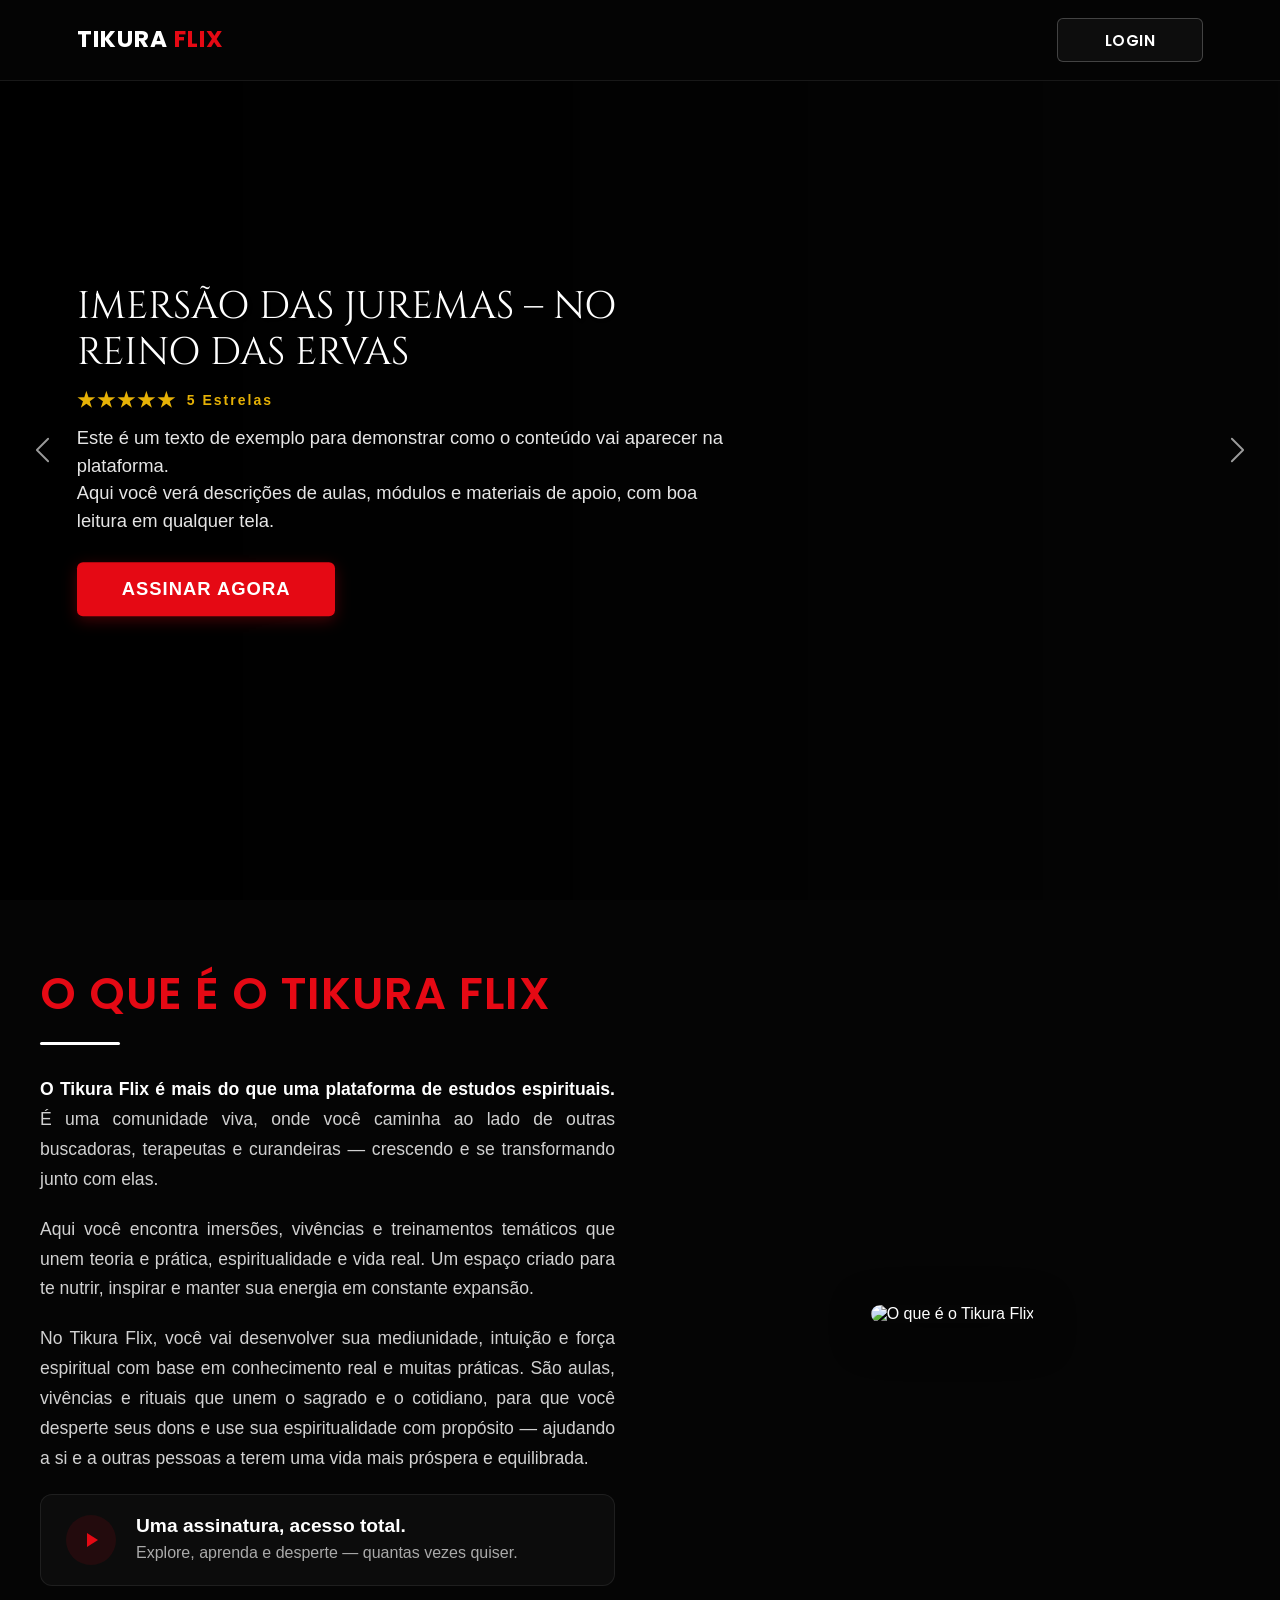
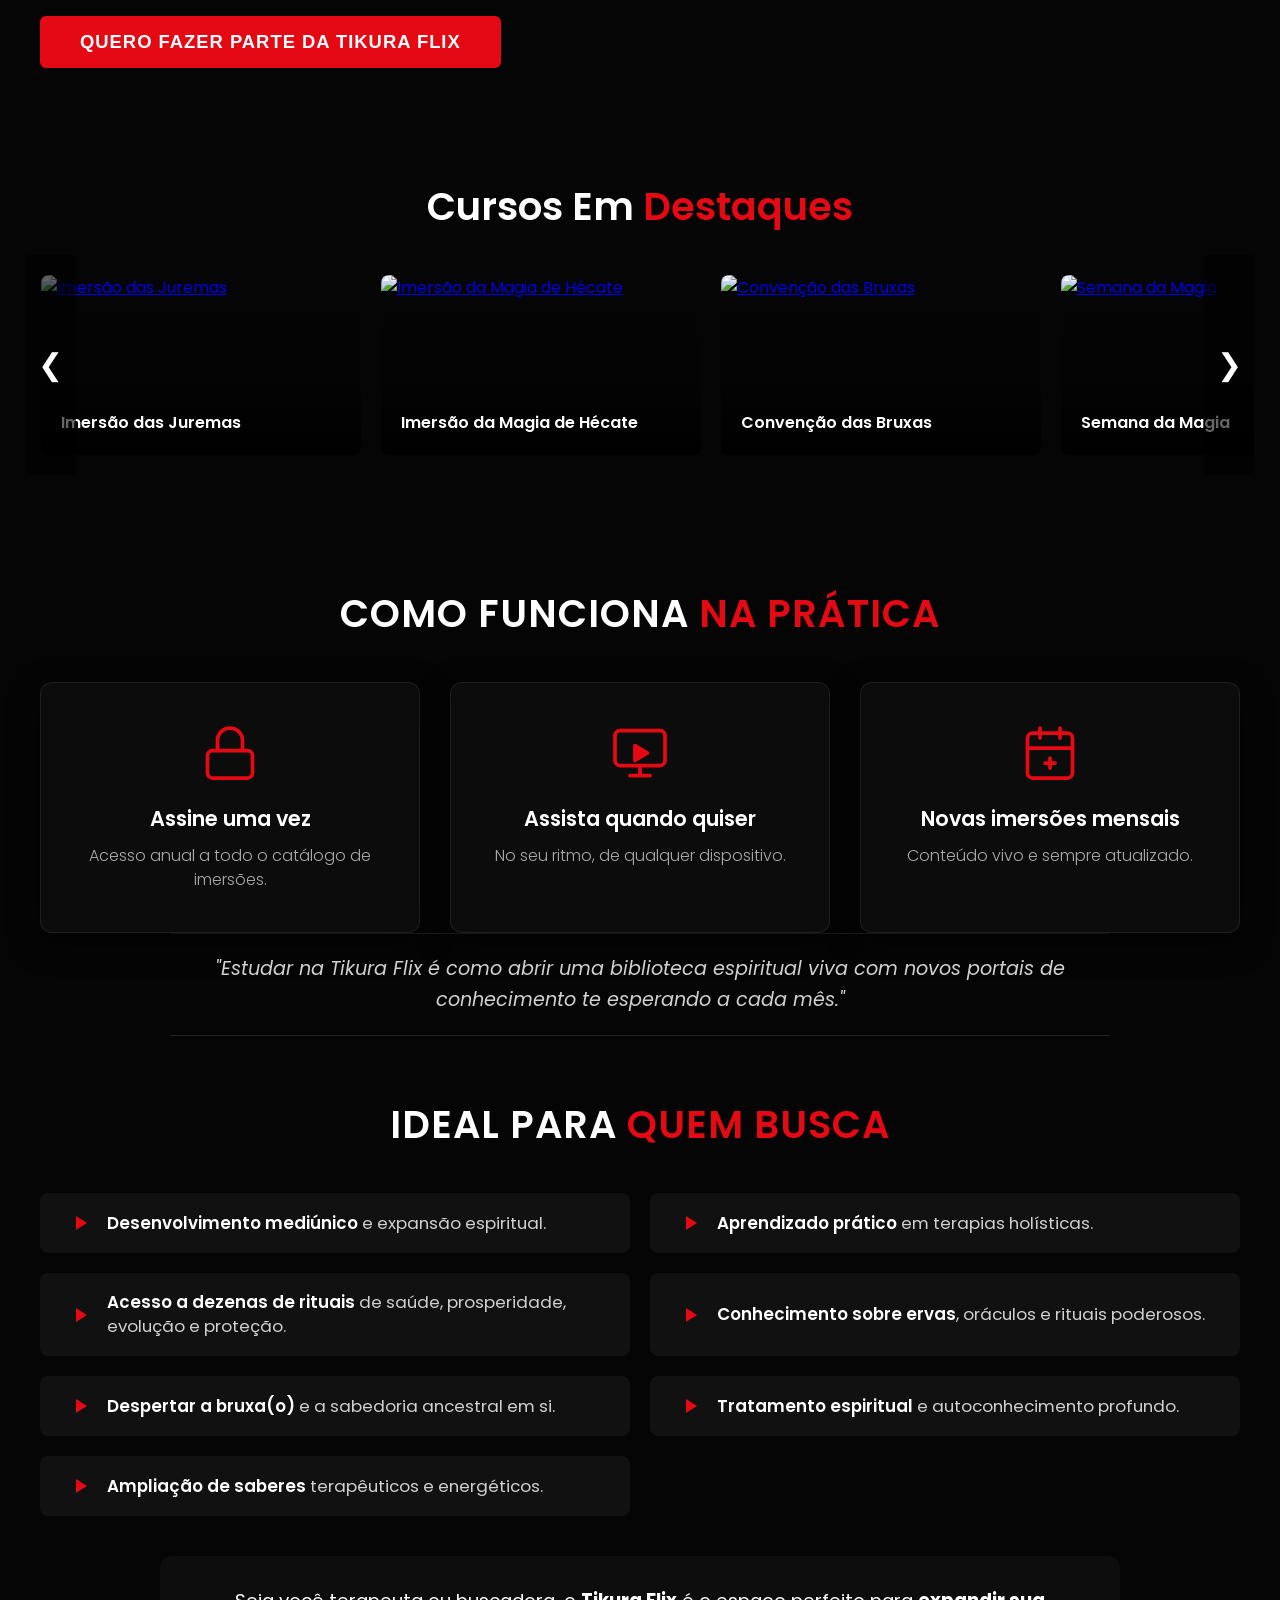
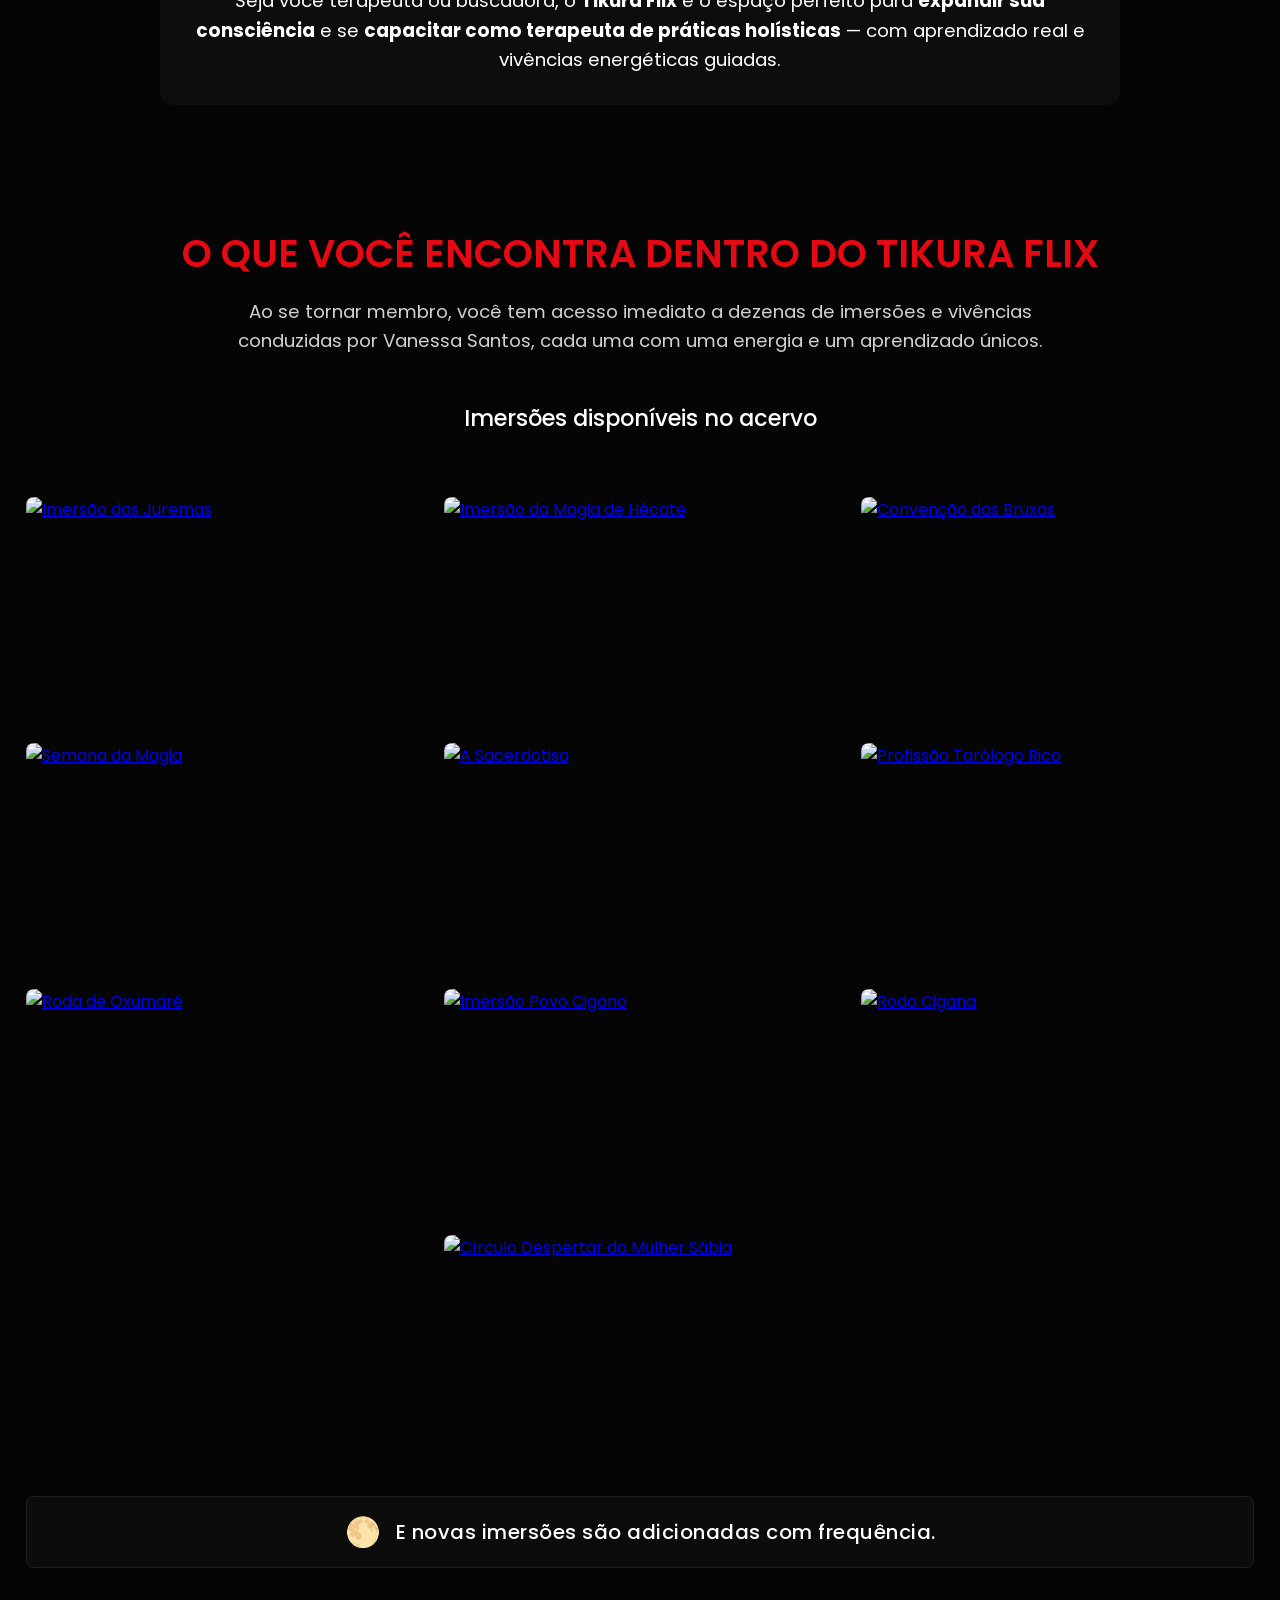
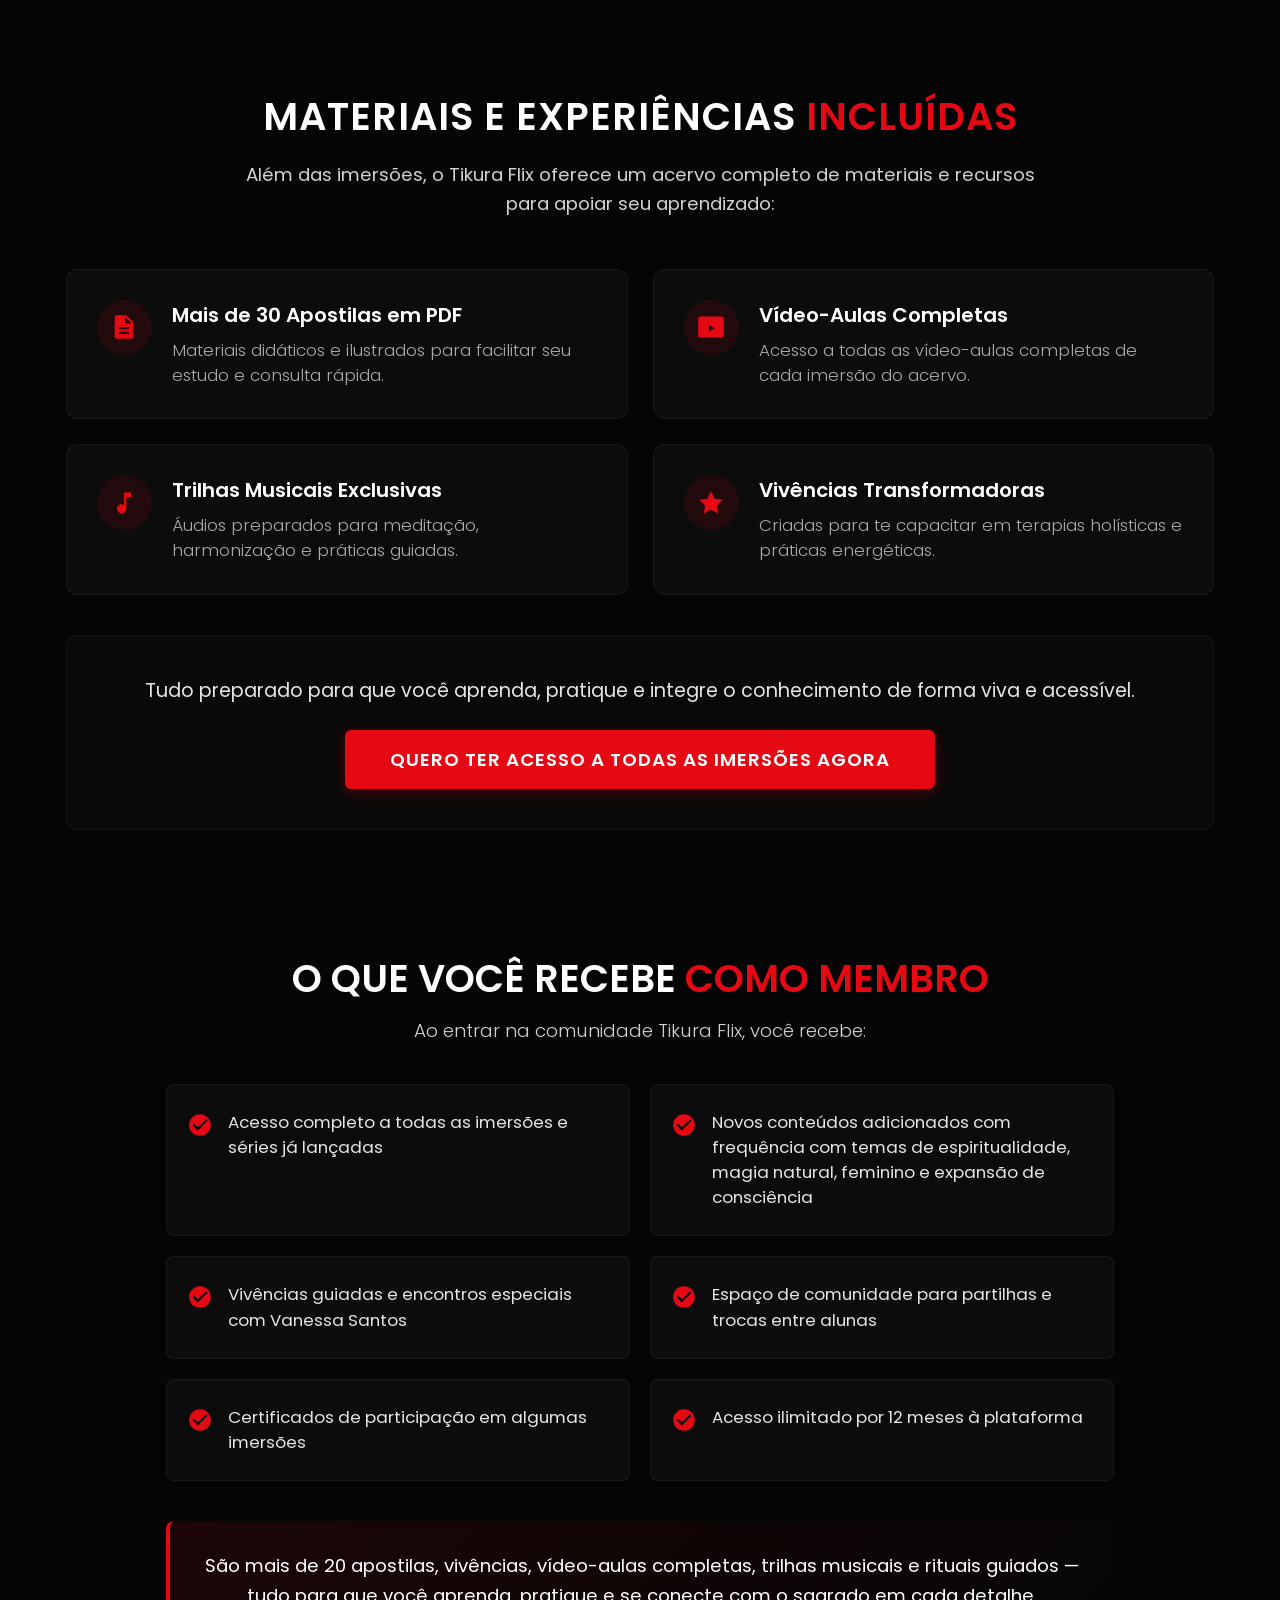
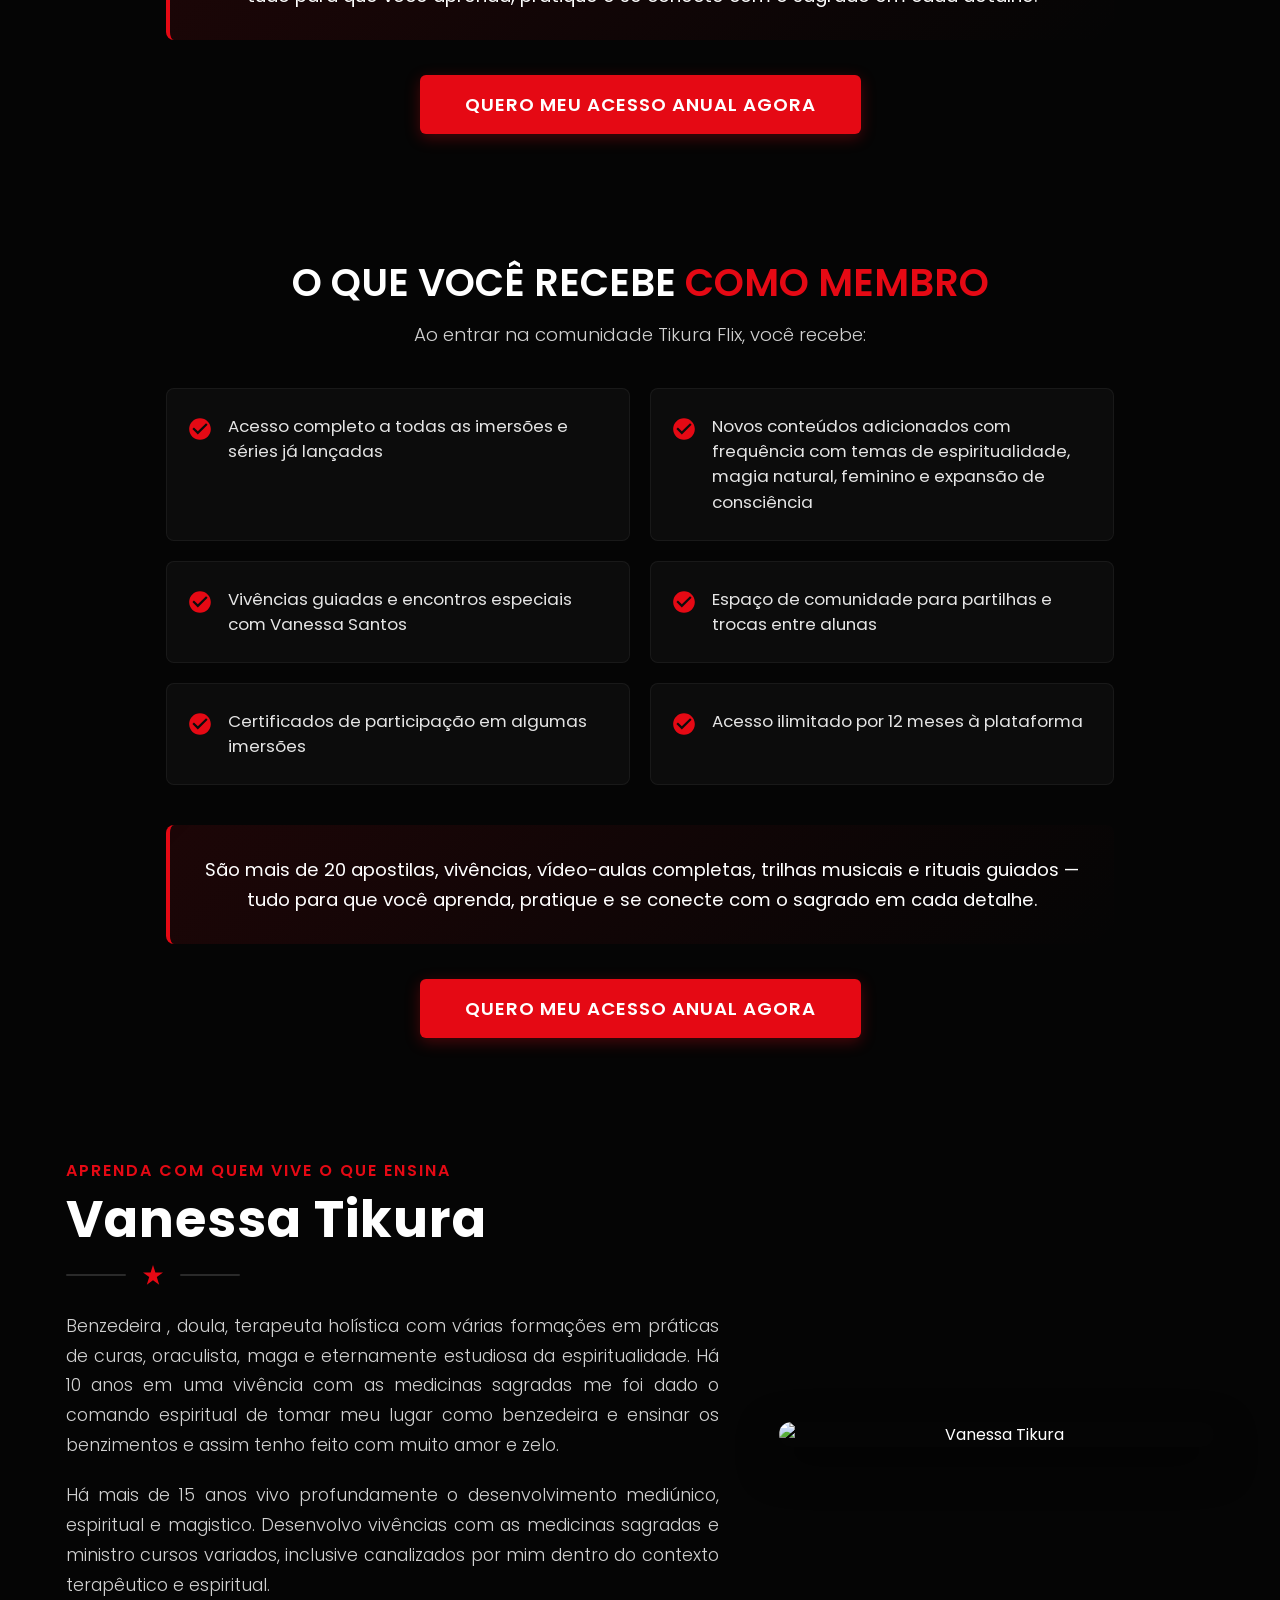
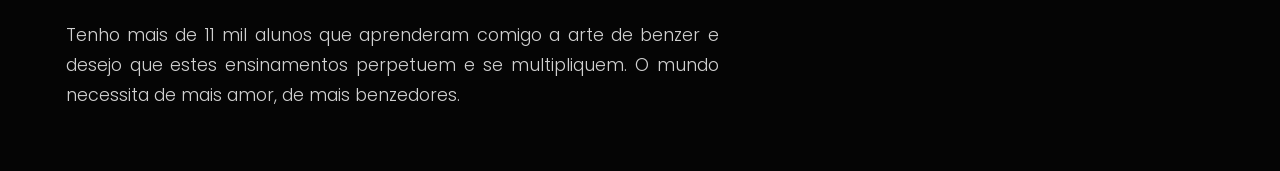
==== index.html @ 243e22de "Add files via upload" ====
<!DOCTYPE html>
<html lang="pt-BR">
<head>
    <meta charset="UTF-8">
    <meta name="viewport" content="width=device-width, initial-scale=1.0">
    <title>Tikura Flix</title>
    <link rel="stylesheet" href="style.css">
</head>
<body>
<header class="tk-site-header">
    <a href="index.html" class="tk-site-logo">Tikura <span>Flix</span></a>
    <nav class="tk-header-actions" aria-label="Acesso da plataforma">
        <a href="login.html" class="tk-header-btn tk-header-login">Login</a>
    </nav>
</header>

<div class="tk-hero-fw">
<div class="tk-h-slide tk-h-bg-1 active">
<div class="tk-h-overlay"></div>
<div class="tk-h-content">
<h1 class="tk-h-title">Imersão das Juremas – No Reino das Ervas</h1>
<div class="tk-h-stars"><span>★★★★★</span> 5 Estrelas</div>
<div class="tk-h-desc">
<p>Este é um texto de exemplo para demonstrar como o conteúdo vai aparecer na plataforma.</p>
<p>Aqui você verá descrições de aulas, módulos e materiais de apoio, com boa leitura em qualquer tela.</p>
</div>
<div class="tk-h-actions"><a href="checkout.html" class="tk-btn-red">Assinar Agora</a></div>
</div>
</div>

<div class="tk-h-slide tk-h-bg-2">
<div class="tk-h-overlay"></div>
<div class="tk-h-content">
<h1 class="tk-h-title">Curando com as ervas - Na trilha da erveira</h1>
<div class="tk-h-stars"><span>★★★★★</span> 5 Estrelas</div>
<div class="tk-h-desc">
<p>Texto temporário para simular a apresentação do curso, sem compromisso com o conteúdo final.</p>
<p>Nesta área entram detalhes como carga horária, trilhas de aprendizado e recursos disponíveis.</p>
<p>Depois, é só substituir pelo texto oficial e manter o layout alinhado e organizado.</p>
</div>
<div class="tk-h-actions"><a href="checkout.html" class="tk-btn-red">Assinar Agora</a></div>
</div>
</div>

<div class="tk-h-slide tk-h-bg-3">
<div class="tk-h-overlay"></div>
<div class="tk-h-content">
<h1 class="tk-h-title">Profissão Tarólogo Rico</h1>
<div class="tk-h-stars"><span>★★★★★</span> 5 Estrelas</div>
<div class="tk-h-desc">
<p>Texto de demonstração para testar a aparência e o espaçamento desta seção do curso.</p>
<p>Aqui entram benefícios, objetivos e o que o aluno vai aprender do início ao fim, de forma clara.</p>
<p>Substitua este texto pelo conteúdo definitivo e publique quando estiver tudo revisado.</p>
</div>
<div class="tk-h-actions"><a href="checkout.html" class="tk-btn-red">Assinar Agora</a></div>
</div>
</div>

<button class="tk-h-nav tk-h-prev"><svg viewBox="0 0 24 24"><polyline points="15 18 9 12 15 6"></polyline></svg></button>
<button class="tk-h-nav tk-h-next"><svg viewBox="0 0 24 24"><polyline points="9 18 15 12 9 6"></polyline></svg></button>
</div>






<div class="tk-sobre-sec">
    <div class="tk-sobre-texto">
        <h2 class="tk-sobre-titulo">O que é o Tikura Flix</h2>
        
        <div class="tk-white-line"></div>

        <p class="tk-sobre-desc"><strong>O Tikura Flix é mais do que uma plataforma de estudos espirituais.</strong> É uma comunidade viva, onde você caminha ao lado de outras buscadoras, terapeutas e curandeiras — crescendo e se transformando junto com elas.</p>

        <p class="tk-sobre-desc">Aqui você encontra imersões, vivências e treinamentos temáticos que unem teoria e prática, espiritualidade e vida real. Um espaço criado para te nutrir, inspirar e manter sua energia em constante expansão.</p>

        <p class="tk-sobre-desc">No Tikura Flix, você vai desenvolver sua mediunidade, intuição e força espiritual com base em conhecimento real e muitas práticas. São aulas, vivências e rituais que unem o sagrado e o cotidiano, para que você desperte seus dons e use sua espiritualidade com propósito — ajudando a si e a outras pessoas a terem uma vida mais próspera e equilibrada.</p>
        
        <div class="tk-feature-box">
            <div class="tk-feature-icons">
                <svg viewBox="0 0 24 24"><path d="M8 5v14l11-7z"/></svg>
            </div>
            <div class="tk-feature-text">
                <h4>Uma assinatura, acesso total.</h4>
                <p>Explore, aprenda e desperte — quantas vezes quiser.</p>
            </div>
        </div>

        <a href="checkout.html" class="tk-sobre-btn">Quero fazer parte da Tikura Flix</a>
    </div>
    
    <div class="tk-sobre-img">
        <img src="http://www.tikura.com.br/wp-content/uploads/2026/02/allc.png" alt="O que é o Tikura Flix">
    </div>
</div>



<div class="tk-cursos-sec">
    <h2 class="tk-cursos-title">Cursos em <span>Destaques</span></h2>
    
    <div class="tk-carousel-wrap">
        <button class="tk-car-nav tk-car-prev">&#10094;</button>
        
        <div class="tk-carousel-track" id="tkCursosTrack">
            <div class="tk-car-card">
                <img src="http://www.tikura.com.br/wp-content/uploads/2026/02/c1.jpg" alt="Imersão das Juremas" class="tk-car-img">
                <div class="tk-car-overlay">
                    <div class="tk-car-play"><svg viewBox="0 0 24 24"><path d="M8 5v14l11-7z"/></svg></div>
                    <div class="tk-car-meta">Imersão das Juremas – No Reino das Ervas</div>
                </div>
                <div class="tk-car-progress"><div class="tk-car-bar tk-progress-100"></div></div>
            </div>
            
            <div class="tk-car-card">
                <img src="http://www.tikura.com.br/wp-content/uploads/2026/02/c2.jpg" alt="Imersão da Magia" class="tk-car-img">
                <div class="tk-car-overlay">
                    <div class="tk-car-play"><svg viewBox="0 0 24 24"><path d="M8 5v14l11-7z"/></svg></div>
                    <div class="tk-car-meta">Imersão da Magia – Num Mundo em Transformação</div>
                </div>
                <div class="tk-car-progress"><div class="tk-car-bar tk-progress-45"></div></div>
            </div>

            <div class="tk-car-card">
                <img src="http://www.tikura.com.br/wp-content/uploads/2026/02/c3.jpg" alt="Convenção das Bruxas" class="tk-car-img">
                <div class="tk-car-overlay">
                    <div class="tk-car-play"><svg viewBox="0 0 24 24"><path d="M8 5v14l11-7z"/></svg></div>
                    <div class="tk-car-meta">I Convenção das Bruxas – No Reino de Hécate</div>
                </div>
                <div class="tk-car-progress"><div class="tk-car-bar tk-progress-10"></div></div>
            </div>

            <div class="tk-car-card">
                <img src="http://www.tikura.com.br/wp-content/uploads/2026/02/c4.jpg" alt="Semana da Magia" class="tk-car-img">
                <div class="tk-car-overlay">
                    <div class="tk-car-play"><svg viewBox="0 0 24 24"><path d="M8 5v14l11-7z"/></svg></div>
                    <div class="tk-car-meta">Semana da Magia</div>
                </div>
                <div class="tk-car-progress"><div class="tk-car-bar tk-progress-100"></div></div>
            </div>

            <div class="tk-car-card">
                <img src="http://www.tikura.com.br/wp-content/uploads/2026/02/c5.jpg" alt="A Sacerdotisa" class="tk-car-img">
                <div class="tk-car-overlay">
                    <div class="tk-car-play"><svg viewBox="0 0 24 24"><path d="M8 5v14l11-7z"/></svg></div>
                    <div class="tk-car-meta">A Sacerdotisa – Desperte sua Intuição</div>
                </div>
                <div class="tk-car-progress"><div class="tk-car-bar tk-progress-80"></div></div>
            </div>

            <div class="tk-car-card">
                <img src="http://www.tikura.com.br/wp-content/uploads/2026/02/c6.jpg" alt="Profissão Tarólogo Rico" class="tk-car-img">
                <div class="tk-car-overlay">
                    <div class="tk-car-play"><svg viewBox="0 0 24 24"><path d="M8 5v14l11-7z"/></svg></div>
                    <div class="tk-car-meta">Profissão Tarólogo Rico</div>
                </div>
                <div class="tk-car-progress"><div class="tk-car-bar tk-progress-5"></div></div>
            </div>

            <div class="tk-car-card">
                <img src="http://www.tikura.com.br/wp-content/uploads/2026/02/c7.jpg" alt="Roda de Oxumaré" class="tk-car-img">
                <div class="tk-car-overlay">
                    <div class="tk-car-play"><svg viewBox="0 0 24 24"><path d="M8 5v14l11-7z"/></svg></div>
                    <div class="tk-car-meta">Roda de Oxumaré</div>
                </div>
                <div class="tk-car-progress"><div class="tk-car-bar tk-progress-100"></div></div>
            </div>

            <div class="tk-car-card">
                <img src="http://www.tikura.com.br/wp-content/uploads/2026/02/c8.jpg" alt="Imersão Povo Cigano" class="tk-car-img">
                <div class="tk-car-overlay">
                    <div class="tk-car-play"><svg viewBox="0 0 24 24"><path d="M8 5v14l11-7z"/></svg></div>
                    <div class="tk-car-meta">Imersão – Povo Cigano</div>
                </div>
                <div class="tk-car-progress"><div class="tk-car-bar tk-progress-60"></div></div>
            </div>

            <div class="tk-car-card">
                <img src="http://www.tikura.com.br/wp-content/uploads/2026/02/c9.jpg" alt="Roda Cigana" class="tk-car-img">
                <div class="tk-car-overlay">
                    <div class="tk-car-play"><svg viewBox="0 0 24 24"><path d="M8 5v14l11-7z"/></svg></div>
                    <div class="tk-car-meta">Roda Cigana – A Estrela da Sorte</div>
                </div>
                <div class="tk-car-progress"><div class="tk-car-bar tk-progress-30"></div></div>
            </div>

            <div class="tk-car-card">
                <img src="http://www.tikura.com.br/wp-content/uploads/2026/02/c10.jpg" alt="Círculo Despertar" class="tk-car-img">
                <div class="tk-car-overlay">
                    <div class="tk-car-play"><svg viewBox="0 0 24 24"><path d="M8 5v14l11-7z"/></svg></div>
                    <div class="tk-car-meta">Círculo Despertar da Mulher Sábia</div>
                </div>
                <div class="tk-car-progress"><div class="tk-car-bar tk-progress-100"></div></div>
            </div>
        </div>
        
        <button class="tk-car-nav tk-car-next">&#10095;</button>
    </div>
</div>





<div class="tk-flix-sec">
    <h2 class="tk-sec-title">Como funciona <span>na prática</span></h2>
    
    <div class="tk-func-grid">
        <div class="tk-func-card">
            <div class="tk-func-icon">
                <svg viewBox="0 0 24 24"><rect x="3" y="11" width="18" height="11" rx="2" ry="2"></rect><path d="M7 11V7a5 5 0 0 1 10 0v4"></path></svg>
            </div>
            <h4>Assine uma vez</h4>
            <p>Acesso anual a todo o catálogo de imersões.</p>
        </div>
        <div class="tk-func-card">
            <div class="tk-func-icon">
                <svg viewBox="0 0 24 24"><rect x="2" y="3" width="20" height="14" rx="2" ry="2"></rect><path d="M8 21h8M12 17v4"></path><polygon points="10 9 15 12 10 15 10 9" fill="currentColor"></polygon></svg>
            </div>
            <h4>Assista quando quiser</h4>
            <p>No seu ritmo, de qualquer dispositivo.</p>
        </div>
        <div class="tk-func-card">
            <div class="tk-func-icon">
                <svg viewBox="0 0 24 24"><rect x="3" y="4" width="18" height="18" rx="2" ry="2"></rect><line x1="16" y1="2" x2="16" y2="6"></line><line x1="8" y1="2" x2="8" y2="6"></line><line x1="3" y1="10" x2="21" y2="10"></line><path d="M12 14v4M10 16h4"></path></svg>
            </div>
            <h4>Novas imersões mensais</h4>
            <p>Conteúdo vivo e sempre atualizado.</p>
        </div>
    </div>

    <p class="tk-func-quote">
        "Estudar na Tikura Flix é como abrir uma biblioteca espiritual viva com novos portais de conhecimento te esperando a cada mês."
    </p>

    <h2 class="tk-sec-title">Ideal para <span>quem busca</span></h2>
    
    <div class="tk-ideal-grid">
        <div class="tk-ideal-item">
            <div class="tk-ideal-icon"><svg viewBox="0 0 24 24"><path d="M8 5v14l11-7z"/></svg></div>
            <p class="tk-ideal-text"><strong>Desenvolvimento mediúnico</strong> e expansão espiritual.</p>
        </div>
        <div class="tk-ideal-item">
            <div class="tk-ideal-icon"><svg viewBox="0 0 24 24"><path d="M8 5v14l11-7z"/></svg></div>
            <p class="tk-ideal-text"><strong>Aprendizado prático</strong> em terapias holísticas.</p>
        </div>
        <div class="tk-ideal-item">
            <div class="tk-ideal-icon"><svg viewBox="0 0 24 24"><path d="M8 5v14l11-7z"/></svg></div>
            <p class="tk-ideal-text"><strong>Acesso a dezenas de rituais</strong> de saúde, prosperidade, evolução e proteção.</p>
        </div>
        <div class="tk-ideal-item">
            <div class="tk-ideal-icon"><svg viewBox="0 0 24 24"><path d="M8 5v14l11-7z"/></svg></div>
            <p class="tk-ideal-text"><strong>Conhecimento sobre ervas</strong>, oráculos e rituais poderosos.</p>
        </div>
        <div class="tk-ideal-item">
            <div class="tk-ideal-icon"><svg viewBox="0 0 24 24"><path d="M8 5v14l11-7z"/></svg></div>
            <p class="tk-ideal-text"><strong>Despertar a bruxa(o)</strong> e a sabedoria ancestral em si.</p>
        </div>
        <div class="tk-ideal-item">
            <div class="tk-ideal-icon"><svg viewBox="0 0 24 24"><path d="M8 5v14l11-7z"/></svg></div>
            <p class="tk-ideal-text"><strong>Tratamento espiritual</strong> e autoconhecimento profundo.</p>
        </div>
        <div class="tk-ideal-item">
            <div class="tk-ideal-icon"><svg viewBox="0 0 24 24"><path d="M8 5v14l11-7z"/></svg></div>
            <p class="tk-ideal-text"><strong>Ampliação de saberes</strong> terapêuticos e energéticos.</p>
        </div>
    </div>

    <p class="tk-ideal-footer">
        Seja você terapeuta ou buscadora, o <strong>Tikura Flix</strong> é o espaço perfeito para <strong>expandir sua consciência</strong> e se <strong>capacitar como terapeuta de práticas holísticas</strong> — com aprendizado real e vivências energéticas guiadas.
    </p>
</div>



<div class="tk-acervo-sec">
<div class="tk-acervo-header">
<h2 class="tk-acervo-title">O que você encontra dentro do Tikura Flix</h2>
<p class="tk-acervo-desc">Ao se tornar membro, você tem acesso imediato a dezenas de imersões e vivências conduzidas por Vanessa Santos, cada uma com uma energia e um aprendizado únicos.</p>
<h3 class="tk-acervo-subtitle">Imersões disponíveis no acervo</h3>
</div>

<div class="tk-acervo-grid">
<div class="tk-acervo-card">
<img src="http://www.tikura.com.br/wp-content/uploads/2026/02/c1.jpg" alt="Curso 1" class="tk-acervo-img">
<div class="tk-acervo-overlay"><div class="tk-acervo-play"><svg viewBox="0 0 24 24"><path d="M8 5v14l11-7z"/></svg></div></div>
</div>
<div class="tk-acervo-card">
<img src="http://www.tikura.com.br/wp-content/uploads/2026/02/c2.jpg" alt="Curso 2" class="tk-acervo-img">
<div class="tk-acervo-overlay"><div class="tk-acervo-play"><svg viewBox="0 0 24 24"><path d="M8 5v14l11-7z"/></svg></div></div>
</div>
<div class="tk-acervo-card">
<img src="http://www.tikura.com.br/wp-content/uploads/2026/02/c3.jpg" alt="Curso 3" class="tk-acervo-img">
<div class="tk-acervo-overlay"><div class="tk-acervo-play"><svg viewBox="0 0 24 24"><path d="M8 5v14l11-7z"/></svg></div></div>
</div>
<div class="tk-acervo-card">
<img src="http://www.tikura.com.br/wp-content/uploads/2026/02/c4.jpg" alt="Curso 4" class="tk-acervo-img">
<div class="tk-acervo-overlay"><div class="tk-acervo-play"><svg viewBox="0 0 24 24"><path d="M8 5v14l11-7z"/></svg></div></div>
</div>
<div class="tk-acervo-card">
<img src="http://www.tikura.com.br/wp-content/uploads/2026/02/c5.jpg" alt="Curso 5" class="tk-acervo-img">
<div class="tk-acervo-overlay"><div class="tk-acervo-play"><svg viewBox="0 0 24 24"><path d="M8 5v14l11-7z"/></svg></div></div>
</div>
<div class="tk-acervo-card">
<img src="http://www.tikura.com.br/wp-content/uploads/2026/02/c6.jpg" alt="Curso 6" class="tk-acervo-img">
<div class="tk-acervo-overlay"><div class="tk-acervo-play"><svg viewBox="0 0 24 24"><path d="M8 5v14l11-7z"/></svg></div></div>
</div>
<div class="tk-acervo-card">
<img src="http://www.tikura.com.br/wp-content/uploads/2026/02/c7.jpg" alt="Curso 7" class="tk-acervo-img">
<div class="tk-acervo-overlay"><div class="tk-acervo-play"><svg viewBox="0 0 24 24"><path d="M8 5v14l11-7z"/></svg></div></div>
</div>
<div class="tk-acervo-card">
<img src="http://www.tikura.com.br/wp-content/uploads/2026/02/c8.jpg" alt="Curso 8" class="tk-acervo-img">
<div class="tk-acervo-overlay"><div class="tk-acervo-play"><svg viewBox="0 0 24 24"><path d="M8 5v14l11-7z"/></svg></div></div>
</div>
<div class="tk-acervo-card">
<img src="http://www.tikura.com.br/wp-content/uploads/2026/02/c9.jpg" alt="Curso 9" class="tk-acervo-img">
<div class="tk-acervo-overlay"><div class="tk-acervo-play"><svg viewBox="0 0 24 24"><path d="M8 5v14l11-7z"/></svg></div></div>
</div>
<div class="tk-acervo-card">
<img src="http://www.tikura.com.br/wp-content/uploads/2026/02/c10.jpg" alt="Curso 10" class="tk-acervo-img">
<div class="tk-acervo-overlay"><div class="tk-acervo-play"><svg viewBox="0 0 24 24"><path d="M8 5v14l11-7z"/></svg></div></div>
</div>
</div>

<div class="tk-acervo-footer">
<span>🌕</span>
<h4>E novas imersões são adicionadas com frequência.</h4>
</div>
</div>



<div class="tk-mat-sec">
    <div class="tk-mat-header">
        <h2 class="tk-mat-title">Materiais e experiências <span>incluídas</span></h2>
        <p class="tk-mat-desc">Além das imersões, o Tikura Flix oferece um acervo completo de materiais e recursos para apoiar seu aprendizado:</p>
    </div>

    <div class="tk-mat-grid">
        <div class="tk-mat-card">
            <div class="tk-mat-icon">
                <svg viewBox="0 0 24 24"><path d="M14 2H6c-1.1 0-1.99.9-1.99 2L4 20c0 1.1.89 2 1.99 2H18c1.1 0 2-.9 2-2V8l-6-6zm2 16H8v-2h8v2zm0-4H8v-2h8v2zm-3-5V3.5L18.5 9H13z"/></svg>
            </div>
            <div class="tk-mat-text">
                <h4>Mais de 30 Apostilas em PDF</h4>
                <p>Materiais didáticos e ilustrados para facilitar seu estudo e consulta rápida.</p>
            </div>
        </div>

        <div class="tk-mat-card">
            <div class="tk-mat-icon">
                <svg viewBox="0 0 24 24"><path d="M21 3H3c-1.1 0-2 .9-2 2v14c0 1.1.9 2 2 2h18c1.1 0 2-.9 2-2V5c0-1.1-.9-2-2-2zm-11 11V10l5 3-5 3z"/></svg>
            </div>
            <div class="tk-mat-text">
                <h4>Vídeo-Aulas Completas</h4>
                <p>Acesso a todas as vídeo-aulas completas de cada imersão do acervo.</p>
            </div>
        </div>

        <div class="tk-mat-card">
            <div class="tk-mat-icon">
                <svg viewBox="0 0 24 24"><path d="M12 3v10.55c-.59-.34-1.27-.55-2-.55-2.21 0-4 1.79-4 4s1.79 4 4 4 4-1.79 4-4V7h4V3h-6z"/></svg>
            </div>
            <div class="tk-mat-text">
                <h4>Trilhas Musicais Exclusivas</h4>
                <p>Áudios preparados para meditação, harmonização e práticas guiadas.</p>
            </div>
        </div>

        <div class="tk-mat-card">
            <div class="tk-mat-icon">
                <svg viewBox="0 0 24 24"><path d="M12 2l3.09 6.26L22 9.27l-5 4.87 1.18 6.88L12 17.77l-6.18 3.25L7 14.14 2 9.27l6.91-1.01L12 2z"/></svg>
            </div>
            <div class="tk-mat-text">
                <h4>Vivências Transformadoras</h4>
                <p>Criadas para te capacitar em terapias holísticas e práticas energéticas.</p>
            </div>
        </div>
    </div>

    <div class="tk-mat-footer">
        <p>Tudo preparado para que você aprenda, pratique e integre o conhecimento de forma viva e acessível.</p>
        <a href="checkout.html" class="tk-btn-red">Quero ter acesso a todas as imersões agora</a>
    </div>
</div>



<div class="tk-b-sec">
    <h2 class="tk-b-title">O que você recebe <span>como membro</span></h2>
    <p class="tk-b-intro">Ao entrar na comunidade Tikura Flix, você recebe:</p>

    <div class="tk-b-grid">
        <div class="tk-b-item">
            <div class="tk-b-icon"><svg viewBox="0 0 24 24"><path d="M12 2C6.48 2 2 6.48 2 12s4.48 10 10 10 10-4.48 10-10S17.52 2 12 2zm-2 15l-5-5 1.41-1.41L10 14.17l7.59-7.59L19 8l-9 9z"/></svg></div>
            <p class="tk-b-text">Acesso completo a todas as imersões e séries já lançadas</p>
        </div>
        <div class="tk-b-item">
            <div class="tk-b-icon"><svg viewBox="0 0 24 24"><path d="M12 2C6.48 2 2 6.48 2 12s4.48 10 10 10 10-4.48 10-10S17.52 2 12 2zm-2 15l-5-5 1.41-1.41L10 14.17l7.59-7.59L19 8l-9 9z"/></svg></div>
            <p class="tk-b-text">Novos conteúdos adicionados com frequência com temas de espiritualidade, magia natural, feminino e expansão de consciência</p>
        </div>
        <div class="tk-b-item">
            <div class="tk-b-icon"><svg viewBox="0 0 24 24"><path d="M12 2C6.48 2 2 6.48 2 12s4.48 10 10 10 10-4.48 10-10S17.52 2 12 2zm-2 15l-5-5 1.41-1.41L10 14.17l7.59-7.59L19 8l-9 9z"/></svg></div>
            <p class="tk-b-text">Vivências guiadas e encontros especiais com Vanessa Santos</p>
        </div>
        <div class="tk-b-item">
            <div class="tk-b-icon"><svg viewBox="0 0 24 24"><path d="M12 2C6.48 2 2 6.48 2 12s4.48 10 10 10 10-4.48 10-10S17.52 2 12 2zm-2 15l-5-5 1.41-1.41L10 14.17l7.59-7.59L19 8l-9 9z"/></svg></div>
            <p class="tk-b-text">Espaço de comunidade para partilhas e trocas entre alunas</p>
        </div>
        <div class="tk-b-item">
            <div class="tk-b-icon"><svg viewBox="0 0 24 24"><path d="M12 2C6.48 2 2 6.48 2 12s4.48 10 10 10 10-4.48 10-10S17.52 2 12 2zm-2 15l-5-5 1.41-1.41L10 14.17l7.59-7.59L19 8l-9 9z"/></svg></div>
            <p class="tk-b-text">Certificados de participação em algumas imersões</p>
        </div>
        <div class="tk-b-item">
            <div class="tk-b-icon"><svg viewBox="0 0 24 24"><path d="M12 2C6.48 2 2 6.48 2 12s4.48 10 10 10 10-4.48 10-10S17.52 2 12 2zm-2 15l-5-5 1.41-1.41L10 14.17l7.59-7.59L19 8l-9 9z"/></svg></div>
            <p class="tk-b-text">Acesso ilimitado por 12 meses à plataforma</p>
        </div>
    </div>

    <div class="tk-b-highlight">
        <p>São mais de 20 apostilas, vivências, vídeo-aulas completas, trilhas musicais e rituais guiados — tudo para que você aprenda, pratique e se conecte com o sagrado em cada detalhe.</p>
    </div>

    <div class="tk-b-cta-wrap">
        <a href="checkout.html" class="tk-btn-red">Quero meu acesso anual agora</a>
    </div>
</div>



<div class="tk-b-sec">
    <h2 class="tk-b-title">O que você recebe <span>como membro</span></h2>
    <p class="tk-b-intro">Ao entrar na comunidade Tikura Flix, você recebe:</p>

    <div class="tk-b-grid">
        <div class="tk-b-item">
            <div class="tk-b-icon"><svg viewBox="0 0 24 24"><path d="M12 2C6.48 2 2 6.48 2 12s4.48 10 10 10 10-4.48 10-10S17.52 2 12 2zm-2 15l-5-5 1.41-1.41L10 14.17l7.59-7.59L19 8l-9 9z"/></svg></div>
            <p class="tk-b-text">Acesso completo a todas as imersões e séries já lançadas</p>
        </div>
        <div class="tk-b-item">
            <div class="tk-b-icon"><svg viewBox="0 0 24 24"><path d="M12 2C6.48 2 2 6.48 2 12s4.48 10 10 10 10-4.48 10-10S17.52 2 12 2zm-2 15l-5-5 1.41-1.41L10 14.17l7.59-7.59L19 8l-9 9z"/></svg></div>
            <p class="tk-b-text">Novos conteúdos adicionados com frequência com temas de espiritualidade, magia natural, feminino e expansão de consciência</p>
        </div>
        <div class="tk-b-item">
            <div class="tk-b-icon"><svg viewBox="0 0 24 24"><path d="M12 2C6.48 2 2 6.48 2 12s4.48 10 10 10 10-4.48 10-10S17.52 2 12 2zm-2 15l-5-5 1.41-1.41L10 14.17l7.59-7.59L19 8l-9 9z"/></svg></div>
            <p class="tk-b-text">Vivências guiadas e encontros especiais com Vanessa Santos</p>
        </div>
        <div class="tk-b-item">
            <div class="tk-b-icon"><svg viewBox="0 0 24 24"><path d="M12 2C6.48 2 2 6.48 2 12s4.48 10 10 10 10-4.48 10-10S17.52 2 12 2zm-2 15l-5-5 1.41-1.41L10 14.17l7.59-7.59L19 8l-9 9z"/></svg></div>
            <p class="tk-b-text">Espaço de comunidade para partilhas e trocas entre alunas</p>
        </div>
        <div class="tk-b-item">
            <div class="tk-b-icon"><svg viewBox="0 0 24 24"><path d="M12 2C6.48 2 2 6.48 2 12s4.48 10 10 10 10-4.48 10-10S17.52 2 12 2zm-2 15l-5-5 1.41-1.41L10 14.17l7.59-7.59L19 8l-9 9z"/></svg></div>
            <p class="tk-b-text">Certificados de participação em algumas imersões</p>
        </div>
        <div class="tk-b-item">
            <div class="tk-b-icon"><svg viewBox="0 0 24 24"><path d="M12 2C6.48 2 2 6.48 2 12s4.48 10 10 10 10-4.48 10-10S17.52 2 12 2zm-2 15l-5-5 1.41-1.41L10 14.17l7.59-7.59L19 8l-9 9z"/></svg></div>
            <p class="tk-b-text">Acesso ilimitado por 12 meses à plataforma</p>
        </div>
    </div>

    <div class="tk-b-highlight">
        <p>São mais de 20 apostilas, vivências, vídeo-aulas completas, trilhas musicais e rituais guiados — tudo para que você aprenda, pratique e se conecte com o sagrado em cada detalhe.</p>
    </div>

    <div class="tk-b-cta-wrap">
        <a href="checkout.html" class="tk-btn-red">Quero meu acesso anual agora</a>
    </div>
</div>



<div class="tk-autor-sec">
    <div class="tk-autor-content">
        <span class="tk-autor-sub">Aprenda com quem vive o que ensina</span>
        <h2 class="tk-autor-title">Vanessa Tikura</h2>
        
        <div class="tk-autor-div">
            <span></span>
            <svg viewBox="0 0 24 24"><path d="M12 2l2.4 7.6H22l-6.2 4.5 2.4 7.6-6.2-4.5-6.2 4.5 2.4-7.6-6.2-4.5h7.6z"/></svg>
            <span></span>
        </div>

        <p>Benzedeira , doula, terapeuta holística com várias formações em práticas de curas, oraculista, maga e eternamente estudiosa da espiritualidade. Há 10 anos em uma vivência com as medicinas sagradas me foi dado o comando espiritual de tomar meu lugar como benzedeira e ensinar os benzimentos e assim tenho feito com muito amor e zelo.</p>
        
        <p>Há mais de 15 anos vivo profundamente o desenvolvimento mediúnico, espiritual e magistico. Desenvolvo vivências com as medicinas sagradas e ministro cursos variados, inclusive canalizados por mim dentro do contexto terapêutico e espiritual.</p>
        
        <p>Tenho mais de 11 mil alunos que aprenderam comigo a arte de benzer e desejo que estes ensinamentos perpetuem e se multipliquem. O mundo necessita de mais amor, de mais benzedores.</p>
    </div>
    
    <div class="tk-autor-img">
        <img src="http://www.tikura.com.br/wp-content/uploads/2026/02/147.jpg" alt="Vanessa Tikura">
    </div>
</div>
    <script src="https://cdn.jsdelivr.net/npm/@supabase/supabase-js@2" defer></script>
    <script src="supabase-config.js" defer></script>
    <script src="database.js" defer></script>
    <script src="script.js" defer></script>
</body>
</html>
---- style.css ----
@import url('https://fonts.googleapis.com/css2?family=Cinzel:wght@400&display=swap');
@import url('https://fonts.googleapis.com/css2?family=Poppins:wght@300;400;500;600;700&display=swap');

html{scroll-behavior:smooth;}
body{margin:0;background:#050505;}
.tk-site-header{position:fixed;top:0;left:0;right:0;z-index:50;display:flex;align-items:center;justify-content:space-between;gap:24px;padding:18px 6%;background:rgba(5,5,5,0.86);border-bottom:1px solid rgba(255,255,255,0.08);backdrop-filter:blur(12px);font-family:'Poppins',sans-serif;}
.tk-site-logo{color:#fff;text-decoration:none;font-size:1.45rem;font-weight:700;text-transform:uppercase;letter-spacing:1px;line-height:1;}
.tk-site-logo span{color:#e50914;}
.tk-header-actions{display:flex;align-items:center;gap:12px;}
.tk-header-btn{display:inline-flex;align-items:center;justify-content:center;min-width:104px;height:42px;padding:0 20px;border-radius:6px;text-decoration:none;font-size:0.95rem;font-weight:600;text-transform:uppercase;letter-spacing:0.5px;transition:background 0.25s ease,border-color 0.25s ease,transform 0.25s ease,color 0.25s ease;}
.tk-header-login{color:#fff;border:1px solid rgba(255,255,255,0.22);background:rgba(255,255,255,0.04);}
.tk-header-login:hover{border-color:#fff;background:rgba(255,255,255,0.1);transform:translateY(-2px);}
.tk-header-register{color:#fff;border:1px solid #e50914;background:#e50914;}
.tk-header-register:hover{border-color:#b20710;background:#b20710;transform:translateY(-2px);}
.tk-hero-fw{position:relative;width:100vw;left:50%;right:50%;margin:-50vw;margin-top:0!important;margin-bottom:0!important;height:900px;overflow:hidden;background:#050505;font-family:sans-serif;}
.tk-h-slide{position:absolute;top:0;left:0;width:100%;height:100%;opacity:0;transition:opacity 0.8s ease-in-out;background-size:cover;background-position:center top;}
.tk-h-slide.active{opacity:1;z-index:2;}
.tk-h-overlay{position:absolute;top:0;left:0;width:100%;height:100%;background:linear-gradient(90deg,rgba(0,0,0,0.95) 0%,rgba(0,0,0,0.6) 45%,transparent 100%);z-index:3;}
.tk-h-content{position:absolute;top:50%;transform:translateY(-50%);left:6%;max-width:650px;color:#fff;z-index:4;display:flex;flex-direction:column;gap:12px;}
.tk-h-title{font-family:'Cinzel',serif;font-size:clamp(1.8rem,3vw,3.2rem);font-weight:400;line-height:1.2;margin:0;text-transform:uppercase;text-shadow:2px 2px 4px rgba(0,0,0,0.8);}
.tk-h-stars{color:#e5b106;font-size:18px;letter-spacing:2px;display:flex;align-items:center;gap:10px;font-family:sans-serif;font-weight:600;font-size:14px;}
.tk-h-stars span{font-size:20px;}
.tk-h-desc p{font-size:1.15rem;line-height:1.5;margin:0;color:#e5e5e5;text-shadow:1px 1px 2px rgba(0,0,0,0.8);}
.tk-h-actions{margin-top:15px;}
.tk-btn-red{display:inline-flex;align-items:center;justify-content:center;gap:10px;background:#e50914;color:#fff;padding:12px 35px;font-size:1.1rem;font-weight:bold;text-decoration:none;border-radius:4px;transition:all 0.3s;border:none;}
.tk-btn-red:hover{background:#b20710;color:#fff;transform:scale(1.05);}
.tk-h-nav{position:absolute;top:50%;transform:translateY(-50%);background-color:transparent!important;background:none!important;border:none!important;box-shadow:none!important;outline:none!important;color:#fff;cursor:pointer;z-index:10;transition:transform 0.3s,opacity 0.3s;opacity:0.6;padding:0!important;display:flex;align-items:center;justify-content:center;}
.tk-h-nav svg{width:45px;height:45px;fill:none;stroke:#fff;stroke-width:1;stroke-linecap:round;stroke-linejoin:round;filter:drop-shadow(0px 2px 4px rgba(0,0,0,0.8));}
.tk-h-nav:hover{opacity:1;transform:translateY(-50%) scale(1.1);}
.tk-h-prev{left:20px;}
.tk-h-next{right:20px;}
@media(max-width:768px){.tk-site-header{padding:14px 5%;gap:12px;}.tk-site-logo{font-size:1.1rem;}.tk-header-actions{gap:8px;}.tk-header-btn{min-width:auto;height:38px;padding:0 13px;font-size:0.78rem;}.tk-hero-fw{height:600px;}.tk-h-content{left:5%;right:5%;max-width:90%;text-align:left;}.tk-h-overlay{background:linear-gradient(0deg,rgba(0,0,0,0.95) 0%,rgba(0,0,0,0.7) 60%,transparent 100%);}.tk-h-title{font-size:2.2rem;}.tk-h-nav{display:none;}}

@media(max-width:560px){.tk-site-header{flex-wrap:wrap;}.tk-header-actions{margin-left:auto;}}

@keyframes tkFadeInUp{from{opacity:0;transform:translateY(40px);}to{opacity:1;transform:translateY(0);}}
.tk-sobre-sec{display:flex;flex-wrap:wrap;align-items:center;gap:50px;padding:60px 0;width:100%;max-width:1200px;margin:0 auto;color:#fff;font-family:sans-serif;animation:tkFadeInUp 1s ease-out forwards;}
.tk-sobre-texto{flex:1;min-width:320px;display:flex;flex-direction:column;justify-content:center;}
.tk-sobre-img{flex:1;min-width:320px;text-align:center;}
.tk-sobre-img img{width:100%;max-width:550px;height:auto;border-radius:12px;box-shadow:0 10px 40px rgba(0,0,0,0.6);transition:transform 0.4s ease,box-shadow 0.4s ease;}
.tk-sobre-img img:hover{transform:scale(1.03);box-shadow:0 15px 50px rgba(0,0,0,0.8);}
.tk-sobre-titulo{font-family:'Poppins',sans-serif;font-size:clamp(2rem,3.5vw,3rem);font-weight:600;margin:0 0 15px;color:#e50914;text-transform:uppercase;letter-spacing:1px;}
.tk-white-line{width:80px;height:3px;background:#fff;margin-bottom:30px;border-radius:2px;}
.tk-sobre-desc{font-size:1.1rem;line-height:1.7;color:#d1d1d1;margin:0 0 20px 0;font-weight:400;text-align:justify;}
.tk-sobre-desc strong{color:#fff;font-weight:600;}
.tk-feature-box{display:flex;align-items:center;gap:20px;background:rgba(255,255,255,0.03);border:1px solid rgba(255,255,255,0.08);padding:20px 25px;border-radius:12px;margin-bottom:30px;transition:transform 0.3s ease,background 0.3s ease;}
.tk-feature-box:hover{transform:translateY(-5px);background:rgba(255,255,255,0.06);}
.tk-feature-icons{display:flex;align-items:center;justify-content:center;width:50px;height:50px;background:rgba(229,9,20,0.1);border-radius:50%;color:#e50914;}
.tk-feature-icons svg{width:24px;height:24px;fill:currentColor;}
.tk-feature-text{display:flex;flex-direction:column;gap:5px;}
.tk-feature-text h4{margin:0;font-size:1.2rem;color:#fff;font-weight:600;}
.tk-feature-text p{margin:0;font-size:1rem;color:#aaa;line-height:1.4;}
.tk-sobre-btn{display:inline-flex;align-items:center;justify-content:center;background:#e50914;color:#fff;padding:15px 40px;font-size:1.15rem;font-weight:bold;text-decoration:none;border-radius:6px;transition:transform 0.3s,background 0.3s;border:none;width:fit-content;text-transform:uppercase;letter-spacing:1px;}
.tk-sobre-btn:hover{background:#b20710;color:#fff;transform:scale(1.05);}
@media(max-width:768px){.tk-sobre-sec{flex-direction:column;padding:40px 5%;}.tk-sobre-img{width:100%;}.tk-sobre-btn{margin:0 auto;}.tk-feature-box{flex-direction:column;text-align:center;gap:15px;}}

.tk-cursos-sec{padding:50px 2%;width:100%;max-width:100%;margin:0 auto;font-family:'Poppins',sans-serif;color:#fff;overflow:hidden;box-sizing:border-box;}
.tk-cursos-title{font-size:clamp(1.8rem,3vw,2.5rem);font-weight:600;margin:0 0 20px;text-align:center;text-transform:capitalize;}
.tk-cursos-title span{color:#e50914;}
.tk-carousel-wrap{position:relative;display:flex;align-items:center;}
.tk-carousel-track{display:flex;gap:20px;overflow-x:auto;scroll-behavior:smooth;padding:20px 15px;scrollbar-width:none;-ms-overflow-style:none;}
.tk-carousel-track::-webkit-scrollbar{display:none;}
.tk-car-card{position:relative;flex:0 0 calc(100% / 5 - 20px);min-width:350px;aspect-ratio:16/9;border-radius:8px;overflow:hidden;cursor:pointer;transition:transform 0.3s ease,box-shadow 0.3s ease;background:#050505;}
.tk-car-card:hover{transform:scale(1.08);z-index:10;box-shadow:0 15px 30px rgba(0,0,0,0.8);}
.tk-car-img{width:100%;height:100%;object-fit:cover;display:block;}
.tk-car-overlay{position:absolute;inset:0;background:linear-gradient(to top,rgba(0,0,0,0.95) 0%,rgba(0,0,0,0.3) 40%,transparent 100%);display:flex;flex-direction:column;justify-content:flex-end;padding:20px;transition:background 0.3s;}
.tk-car-card:hover .tk-car-overlay{background:rgba(0,0,0,0.5);}
.tk-car-play{position:absolute;top:50%;left:50%;transform:translate(-50%,-50%) scale(0.8);opacity:0;width:60px;height:60px;border-radius:50%;border:2px solid #fff;display:flex;align-items:center;justify-content:center;background:rgba(0,0,0,0.5);transition:all 0.3s ease;color:#fff;}
.tk-car-play svg{width:25px;height:25px;fill:currentColor;margin-left:4px;}
.tk-car-card:hover .tk-car-play{opacity:1;transform:translate(-50%,-50%) scale(1);}
.tk-car-meta{display:flex;align-items:center;gap:6px;font-size:1rem;font-weight:600;color:#fff;white-space:nowrap;overflow:hidden;text-overflow:ellipsis;}
.tk-car-progress{position:absolute;bottom:0;left:0;width:100%;height:4px;background:rgba(255,255,255,0.2);}
.tk-car-bar{height:100%;background:#e50914;}
.tk-car-nav{position:absolute;top:50%;transform:translateY(-50%);background:rgba(0,0,0,0.6)!important;background-color:rgba(0,0,0,0.6)!important;color:#fff!important;border:none!important;box-shadow:none!important;outline:none!important;width:50px;height:100%;cursor:pointer;z-index:20;font-size:30px;transition:background 0.3s,color 0.3s;display:flex;align-items:center;justify-content:center;border-radius:0!important;padding:0!important;}
.tk-car-nav:hover{background:rgba(0,0,0,0.9)!important;background-color:rgba(0,0,0,0.9)!important;color:#e50914!important;}
.tk-car-prev{left:0;}
.tk-car-next{right:0;}
@media(max-width:1600px){.tk-car-card{flex:0 0 calc(100% / 4 - 20px);min-width:320px;}}
@media(max-width:1024px){.tk-car-card{flex:0 0 calc(100% / 3 - 20px);min-width:280px;}}
@media(max-width:768px){.tk-car-card{flex:0 0 calc(100% / 2 - 20px);min-width:250px;}.tk-car-nav{display:none!important;}}
@media(max-width:480px){.tk-car-card{flex:0 0 calc(100% - 20px);min-width:200px;}}

.tk-flix-sec{padding:60px 0;width:100%;max-width:1200px;margin:0 auto;color:#fff;font-family:'Poppins',sans-serif;}
.tk-sec-title{font-size:clamp(2rem,3vw,2.8rem);font-weight:600;margin:0 0 40px;color:#fff;text-align:center;text-transform:uppercase;letter-spacing:1px;}
.tk-sec-title span{color:#e50914;}
/* Cards Como Funciona */
.tk-func-grid{display:grid;grid-template-columns:repeat(auto-fit,minmax(300px,1fr));gap:30px;margina-bottom:50px;}
.tk-func-card{background:rgba(255,255,255,0.03);border:1px solid rgba(255,255,255,0.08);border-radius:12px;padding:40px 30px;text-align:center;transition:all 0.4s ease;box-shadow:0 10px 30px rgba(0,0,0,0.5);}
.tk-func-card:hover{transform:translateY(-10px);border-color:#e50914;background:rgba(229,9,20,0.05);box-shadow:0 15px 40px rgba(229,9,20,0.15);}
.tk-func-icon{width:60px;height:60px;margin:0 auto 20px;color:#e50914;}
.tk-func-icon svg{width:100%;height:100%;fill:none;stroke:currentColor;stroke-width:1.5;stroke-linecap:round;stroke-linejoin:round;}
.tk-func-card h4{font-size:1.3rem;font-weight:600;margin:0 0 10px;color:#fff;}
.tk-func-card p{font-size:1rem;color:#aaa;line-height:1.5;margin:0;font-weight:300;}
/* Quote Destaque */
.tk-func-quote{text-align:center;font-size:1.2rem;line-height:1.6;color:#d1d1d1;font-weight:400;font-style:italic;max-width:900px;margin:0 auto 60px;padding:20px;border-top:1px solid rgba(255,255,255,0.1);border-bottom:1px solid rgba(255,255,255,0.1);}
/* Lista Ideal Para */
.tk-ideal-grid{display:grid;grid-template-columns:repeat(auto-fit,minmax(450px,1fr));gap:20px;margin-bottom:40px;}
.tk-ideal-item{display:flex;align-items:center;gap:15px;background:#111;padding:18px 25px;border-radius:8px;border-left:3px solid transparent;transition:all 0.3s ease;}
.tk-ideal-item:hover{border-left-color:#e50914;background:#1a1a1a;transform:translateX(5px);}
.tk-ideal-icon{flex-shrink:0;width:24px;height:24px;color:#e50914;}
.tk-ideal-icon svg{width:100%;height:100%;fill:currentColor;}
.tk-ideal-text{font-size:1.05rem;color:#d1d1d1;line-height:1.4;margin:0;}
.tk-ideal-text strong{color:#fff;font-weight:600;}
/* Footer Texto */
.tk-ideal-footer{text-align:center;font-size:1.15rem;line-height:1.6;color:#fff;font-weight:400;max-width:900px;margin:0 auto;background:rgba(255,255,255,0.03);padding:30px;border-radius:12px;}
@media(max-width:768px){.tk-ideal-grid{grid-template-columns:1fr;}.tk-func-card{padding:30px 20px;}.tk-func-quote{font-size:1.1rem;}}

.tk-acervo-sec{padding:60px 2%;width:100%;max-width:1300px;margin:0 auto;font-family:'Poppins',sans-serif;color:#fff;box-sizing:border-box;}
.tk-acervo-header{text-align:center;margin-bottom:40px;}
.tk-acervo-title{font-size:clamp(1.8rem,3vw,2.5rem);font-weight:600;margin:0;color:#e50914;text-transform:uppercase;}
.tk-acervo-desc{font-size:1.15rem;color:#d1d1d1;line-height:1.6;max-width:850px;margin:15px auto;font-weight:400;}
.tk-acervo-subtitle{font-size:1.4rem;font-weight:500;color:#fff;margin-top:30px;display:inline-block;}
.tk-acervo-grid{display:grid;grid-template-columns:repeat(3,1fr);gap:25px;}
.tk-acervo-card{display:block;position:relative;width:100%;aspect-ratio:16/9;border-radius:8px;overflow:hidden;cursor:pointer;background:#050505;transition:transform 0.3s ease,box-shadow 0.3s ease;}
.tk-acervo-card:nth-child(10){grid-column:2;}
.tk-acervo-card:hover{transform:scale(1.05);z-index:2;box-shadow:0 15px 30px rgba(0,0,0,0.8);}
.tk-acervo-img{width:100%;height:100%;object-fit:cover;display:block;}
.tk-acervo-overlay{position:absolute;inset:0;background:rgba(0,0,0,0.4);display:flex;align-items:center;justify-content:center;opacity:0;transition:opacity 0.3s ease;}
.tk-acervo-card:hover .tk-acervo-overlay{opacity:1;}
.tk-acervo-play{width:60px;height:60px;border-radius:50%;background:rgba(229,9,20,0.8);border:2px solid #fff;display:flex;align-items:center;justify-content:center;color:#fff;transform:scale(0.8);transition:transform 0.3s ease;}
.tk-acervo-card:hover .tk-acervo-play{transform:scale(1);}
.tk-acervo-play svg{width:25px;height:25px;fill:currentColor;margin-left:4px;}
.tk-acervo-footer{margin-top:40px;background:rgba(255,255,255,0.03);border:1px solid rgba(255,255,255,0.08);padding:20px 30px;border-radius:8px;text-align:center;display:flex;align-items:center;justify-content:center;gap:15px;box-shadow:0 4px 15px rgba(0,0,0,0.2);}
.tk-acervo-footer span{font-size:1.8rem;line-height:1;}
.tk-acervo-footer h4{margin:0;font-size:1.25rem;font-weight:500;color:#fff;letter-spacing:0.5px;}
@media(max-width:992px){.tk-acervo-grid{grid-template-columns:repeat(2,1fr);}.tk-acervo-card:nth-child(10){grid-column:auto;}}
@media(max-width:600px){.tk-acervo-grid{grid-template-columns:1fr;}.tk-acervo-desc{font-size:1rem;}.tk-acervo-footer{flex-direction:column;text-align:center;}}

.tk-mat-sec{padding:60px 2%;width:100%;max-width:1200px;margin:0 auto;font-family:'Poppins',sans-serif;color:#fff;box-sizing:border-box;}
.tk-mat-header{text-align:center;margin-bottom:50px;}
.tk-mat-title{font-size:clamp(1.8rem,3vw,2.5rem);font-weight:600;margin:0 0 15px;color:#fff;text-transform:uppercase;letter-spacing:1px;}
.tk-mat-title span{color:#e50914;}
.tk-mat-desc{font-size:1.15rem;color:#d1d1d1;line-height:1.6;max-width:800px;margin:0 auto;font-weight:400;}
.tk-mat-grid{display:grid;grid-template-columns:repeat(2,1fr);gap:25px;margin-bottom:40px;}
.tk-mat-card{display:flex;align-items:flex-start;gap:20px;background:rgba(255,255,255,0.03);border:1px solid rgba(255,255,255,0.05);padding:30px;border-radius:12px;transition:transform 0.3s ease,border-color 0.3s ease,background 0.3s ease;}
.tk-mat-card:hover{transform:translateY(-5px);border-color:#e50914;background:rgba(229,9,20,0.05);}
.tk-mat-icon{flex-shrink:0;width:55px;height:55px;border-radius:50%;background:rgba(229,9,20,0.1);display:flex;align-items:center;justify-content:center;color:#e50914;}
.tk-mat-icon svg{width:28px;height:28px;fill:currentColor;}
.tk-mat-text h4{margin:0 0 8px;font-size:1.25rem;font-weight:600;color:#fff;}
.tk-mat-text p{margin:0;font-size:1.05rem;color:#aaa;line-height:1.5;font-weight:300;}
.tk-mat-footer{text-align:center;background:rgba(255,255,255,0.02);padding:40px 20px;border-radius:12px;border:1px solid rgba(255,255,255,0.05);}
.tk-mat-footer p{font-size:1.2rem;color:#e5e5e5;margin:0 0 25px;font-weight:400;}
.tk-btn-red{display:inline-flex;align-items:center;justify-content:center;background:#e50914;color:#fff;padding:16px 45px;font-size:1.15rem;font-weight:bold;text-decoration:none;border-radius:6px;transition:transform 0.3s,background 0.3s;border:none;text-transform:uppercase;letter-spacing:1px;box-shadow:0 4px 15px rgba(229,9,20,0.3);}
.tk-btn-red:hover{background:#b20710;color:#fff;transform:scale(1.05);box-shadow:0 6px 20px rgba(229,9,20,0.5);}
@media(max-width:768px){.tk-mat-grid{grid-template-columns:1fr;}.tk-mat-card{padding:25px 20px;}}

.tk-b-sec{padding:60px 2%;width:100%;max-width:1000px;margin:0 auto;font-family:'Poppins',sans-serif;color:#fff;box-sizing:border-box;}
.tk-b-title{text-align:center;font-size:clamp(1.8rem,3vw,2.5rem);font-weight:600;margin:0 0 10px;text-transform:uppercase;color:#fff;}
.tk-b-title span{color:#e50914;}
.tk-b-intro{text-align:center;font-size:1.15rem;color:#d1d1d1;margin:0 0 40px;font-weight:300;}
.tk-b-grid{display:grid;grid-template-columns:repeat(2,1fr);gap:20px;margin-bottom:40px;}
.tk-b-item{display:flex;align-items:flex-start;gap:15px;background:rgba(255,255,255,0.03);padding:25px 20px;border-radius:8px;border:1px solid rgba(255,255,255,0.05);transition:transform 0.3s ease,background 0.3s ease,border-color 0.3s ease;}
.tk-b-item:hover{transform:translateY(-3px);background:rgba(255,255,255,0.06);border-color:rgba(229,9,20,0.4);}
.tk-b-icon{color:#e50914;flex-shrink:0;width:26px;height:26px;margin-top:2px;}
.tk-b-icon svg{width:100%;height:100%;fill:currentColor;}
.tk-b-text{font-size:1.05rem;line-height:1.5;color:#e5e5e5;margin:0;font-weight:400;}
.tk-b-highlight{text-align:center;background:linear-gradient(135deg,rgba(229,9,20,0.1) 0%,transparent 100%);border-left:4px solid #e50914;padding:30px;border-radius:8px;margin-bottom:35px;}
.tk-b-highlight p{font-size:1.15rem;color:#fff;line-height:1.6;margin:0;font-weight:400;}
.tk-b-cta-wrap{text-align:center;}
.tk-btn-red{display:inline-flex;align-items:center;justify-content:center;background:#e50914;color:#fff;padding:16px 45px;font-size:1.15rem;font-weight:600;text-decoration:none;border-radius:6px;transition:transform 0.3s,background 0.3s;border:none;text-transform:uppercase;letter-spacing:1px;box-shadow:0 4px 15px rgba(229,9,20,0.3);}
.tk-btn-red:hover{background:#b20710;color:#fff;transform:scale(1.05);box-shadow:0 6px 20px rgba(229,9,20,0.5);}
@media(max-width:768px){.tk-b-grid{grid-template-columns:1fr;}.tk-b-highlight{text-align:left;}}

.tk-b-sec{padding:60px 2%;width:100%;max-width:1000px;margin:0 auto;font-family:'Poppins',sans-serif;color:#fff;box-sizing:border-box;}
.tk-b-title{text-align:center;font-size:clamp(1.8rem,3vw,2.5rem);font-weight:600;margin:0 0 10px;text-transform:uppercase;color:#fff;}
.tk-b-title span{color:#e50914;}
.tk-b-intro{text-align:center;font-size:1.15rem;color:#d1d1d1;margin:0 0 40px;font-weight:300;}
.tk-b-grid{display:grid;grid-template-columns:repeat(2,1fr);gap:20px;margin-bottom:40px;}
.tk-b-item{display:flex;align-items:flex-start;gap:15px;background:rgba(255,255,255,0.03);padding:25px 20px;border-radius:8px;border:1px solid rgba(255,255,255,0.05);transition:transform 0.3s ease,background 0.3s ease,border-color 0.3s ease;}
.tk-b-item:hover{transform:translateY(-3px);background:rgba(255,255,255,0.06);border-color:rgba(229,9,20,0.4);}
.tk-b-icon{color:#e50914;flex-shrink:0;width:26px;height:26px;margin-top:2px;}
.tk-b-icon svg{width:100%;height:100%;fill:currentColor;}
.tk-b-text{font-size:1.05rem;line-height:1.5;color:#e5e5e5;margin:0;font-weight:400;}
.tk-b-highlight{text-align:center;background:linear-gradient(135deg,rgba(229,9,20,0.1) 0%,transparent 100%);border-left:4px solid #e50914;padding:30px;border-radius:8px;margin-bottom:35px;}
.tk-b-highlight p{font-size:1.15rem;color:#fff;line-height:1.6;margin:0;font-weight:400;}
.tk-b-cta-wrap{text-align:center;}
.tk-btn-red{display:inline-flex;align-items:center;justify-content:center;background:#e50914;color:#fff;padding:16px 45px;font-size:1.15rem;font-weight:600;text-decoration:none;border-radius:6px;transition:transform 0.3s,background 0.3s;border:none;text-transform:uppercase;letter-spacing:1px;box-shadow:0 4px 15px rgba(229,9,20,0.3);}
.tk-btn-red:hover{background:#b20710;color:#fff;transform:scale(1.05);box-shadow:0 6px 20px rgba(229,9,20,0.5);}
@media(max-width:768px){.tk-b-grid{grid-template-columns:1fr;}.tk-b-highlight{text-align:left;}}

.tk-autor-sec{display:flex;flex-wrap:wrap;align-items:center;gap:60px;padding:60px 2%;width:100%;max-width:1200px;margin:0 auto;font-family:'Poppins',sans-serif;color:#fff;box-sizing:border-box;}
.tk-autor-content{flex:1.2;min-width:320px;display:flex;flex-direction:column;justify-content:center;}
.tk-autor-img{flex:0.8;min-width:320px;text-align:center;position:relative;}
.tk-autor-img img{width:100%;max-width:480px;height:auto;border-radius:12px;box-shadow:0 15px 40px rgba(0,0,0,0.6);transition:transform 0.4s ease,box-shadow 0.4s ease;display:block;margin:0 auto;}
.tk-autor-img img:hover{transform:scale(1.03);box-shadow:0 20px 50px rgba(229,9,20,0.2);}
.tk-autor-sub{display:block;color:#e50914;font-size:1rem;font-weight:600;text-transform:uppercase;letter-spacing:2px;margin-bottom:8px;}
.tk-autor-title{font-size:clamp(2.5rem,4vw,3.5rem);font-weight:700;margin:0 0 15px;color:#fff;line-height:1.1;letter-spacing:1px;}
.tk-autor-div{display:flex;align-items:center;gap:15px;margin-bottom:25px;}
.tk-autor-div span{width:60px;height:2px;background:rgba(255,255,255,0.15);border-radius:2px;}
.tk-autor-div svg{width:24px;height:24px;fill:#e50914;}
.tk-autor-content p{font-size:1.1rem;line-height:1.7;color:#d1d1d1;margin:0 0 20px 0;text-align:justify;font-weight:300;}
.tk-autor-content p:last-child{margin-bottom:0;}
.tk-autor-content strong{color:#fff;font-weight:600;}
@media(max-width:992px){.tk-autor-sec{gap:40px;}}
@media(max-width:768px){.tk-autor-sec{flex-direction:column-reverse;padding:40px 5%;}.tk-autor-content{text-align:left;}.tk-autor-content p{text-align:left;}.tk-autor-div{justify-content:flex-start;}}

/* Classes geradas a partir de estilos inline do HTML original. */
.tk-h-bg-1{background-image:url('http://www.tikura.com.br/wp-content/uploads/2026/02/01-2.jpg');}
.tk-h-bg-2{background-image:url('http://www.tikura.com.br/wp-content/uploads/2026/02/02-2.jpg');}
.tk-h-bg-3{background-image:url('http://www.tikura.com.br/wp-content/uploads/2026/02/03-2.jpg');}
.tk-progress-5{width:5%;}
.tk-progress-10{width:10%;}
.tk-progress-30{width:30%;}
.tk-progress-45{width:45%;}
.tk-progress-60{width:60%;}
.tk-progress-80{width:80%;}
.tk-progress-100{width:100%;}
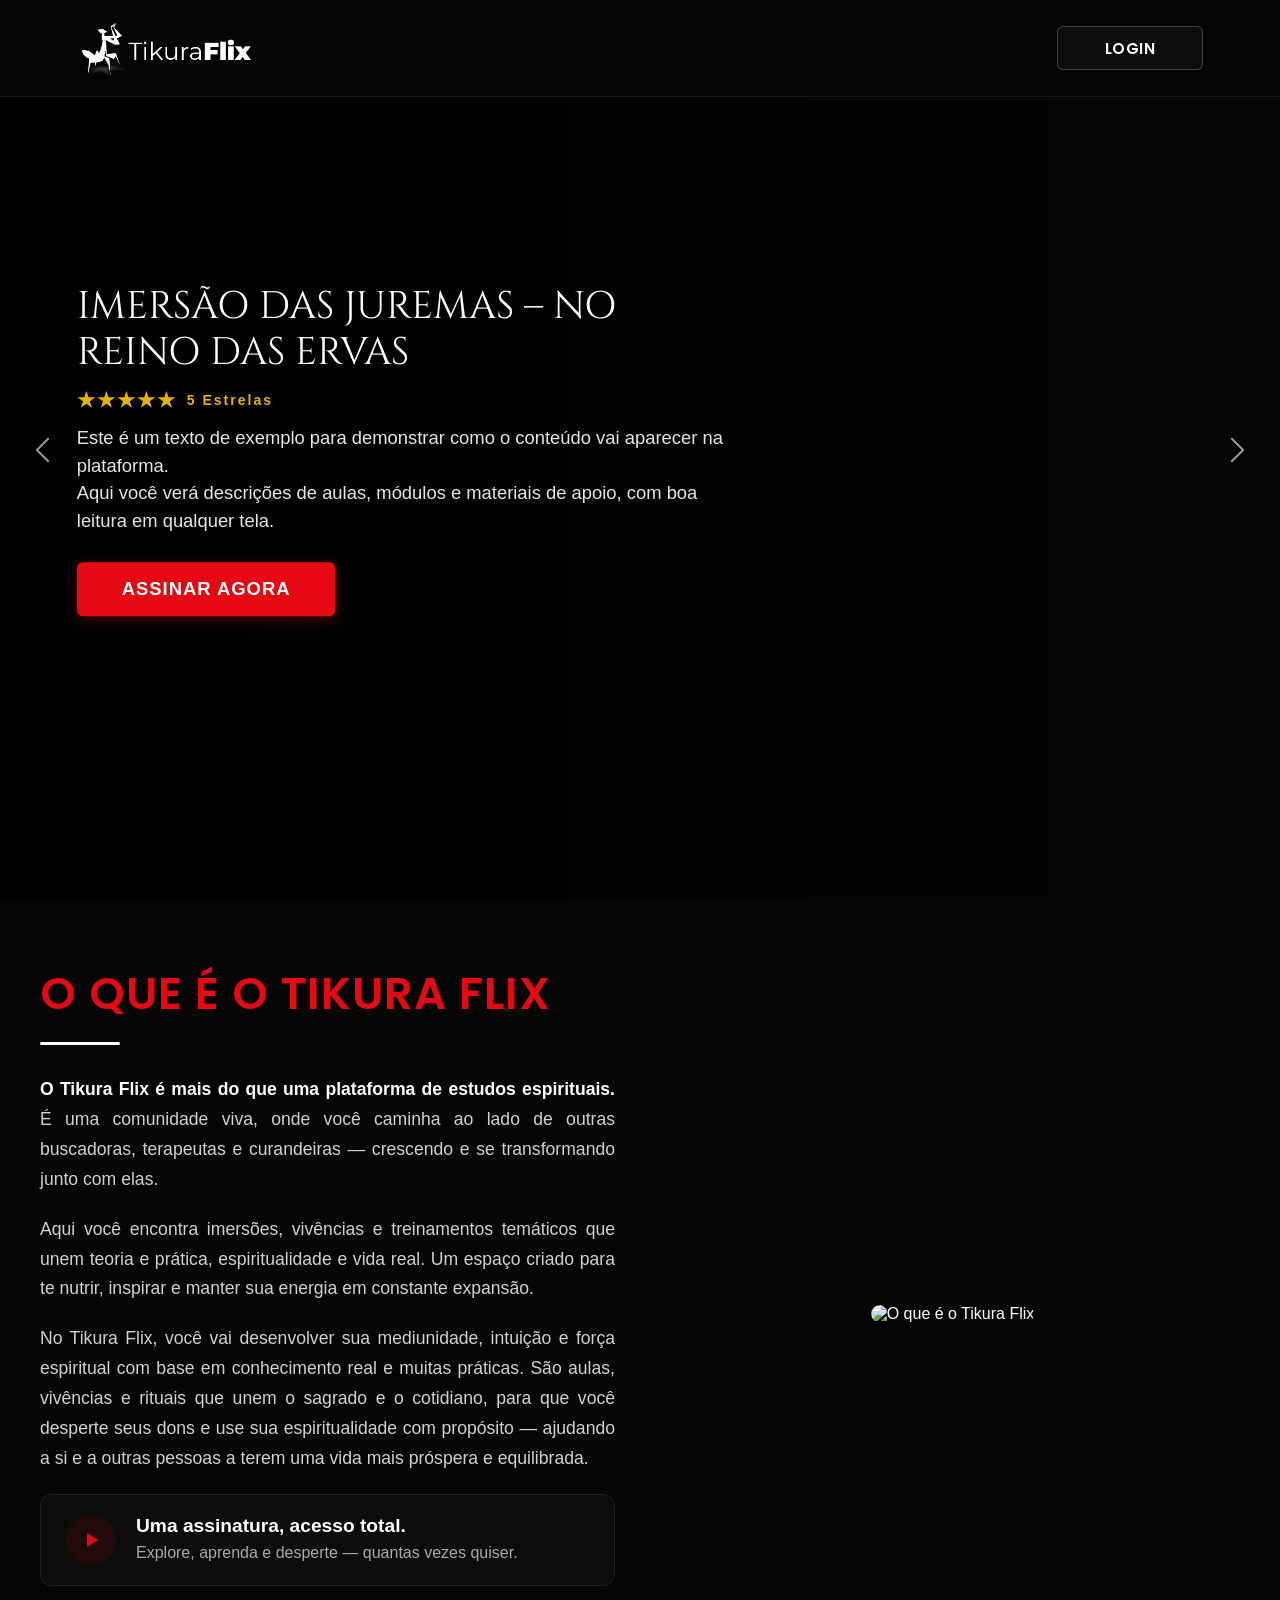
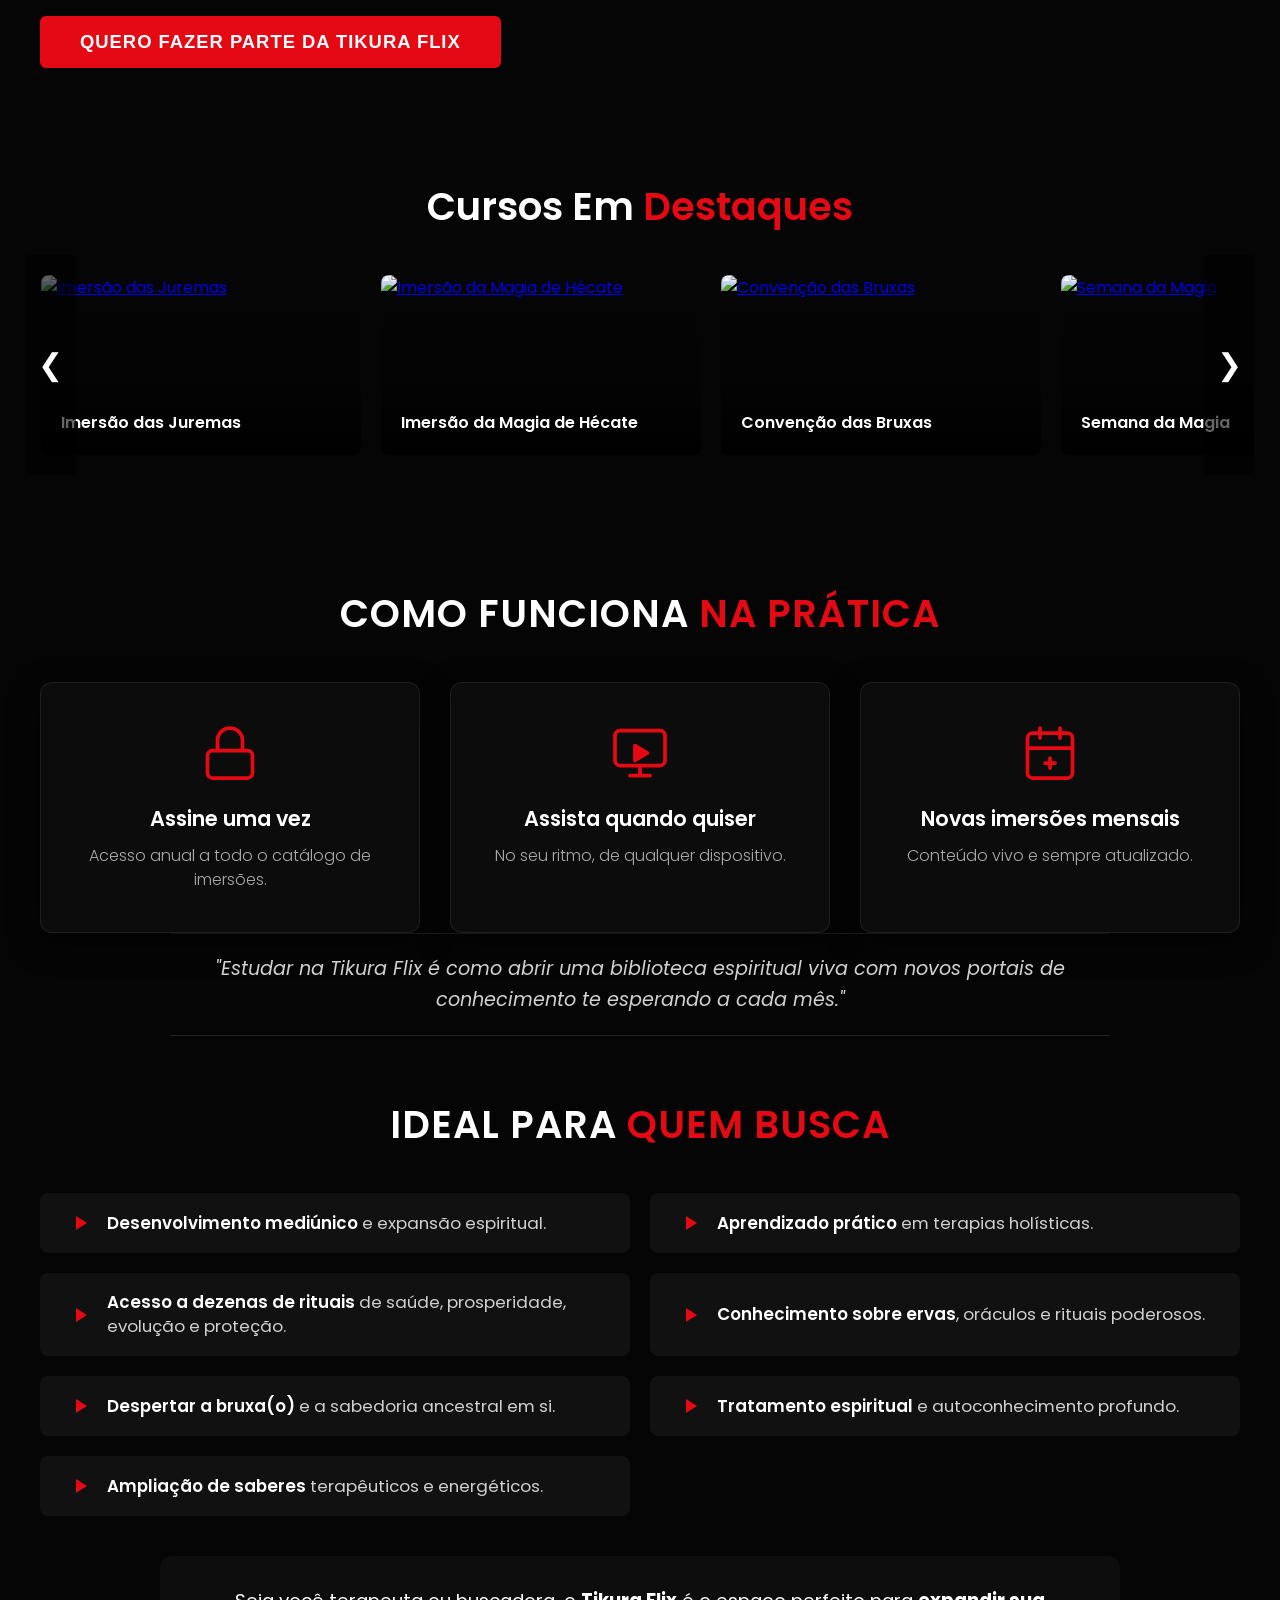
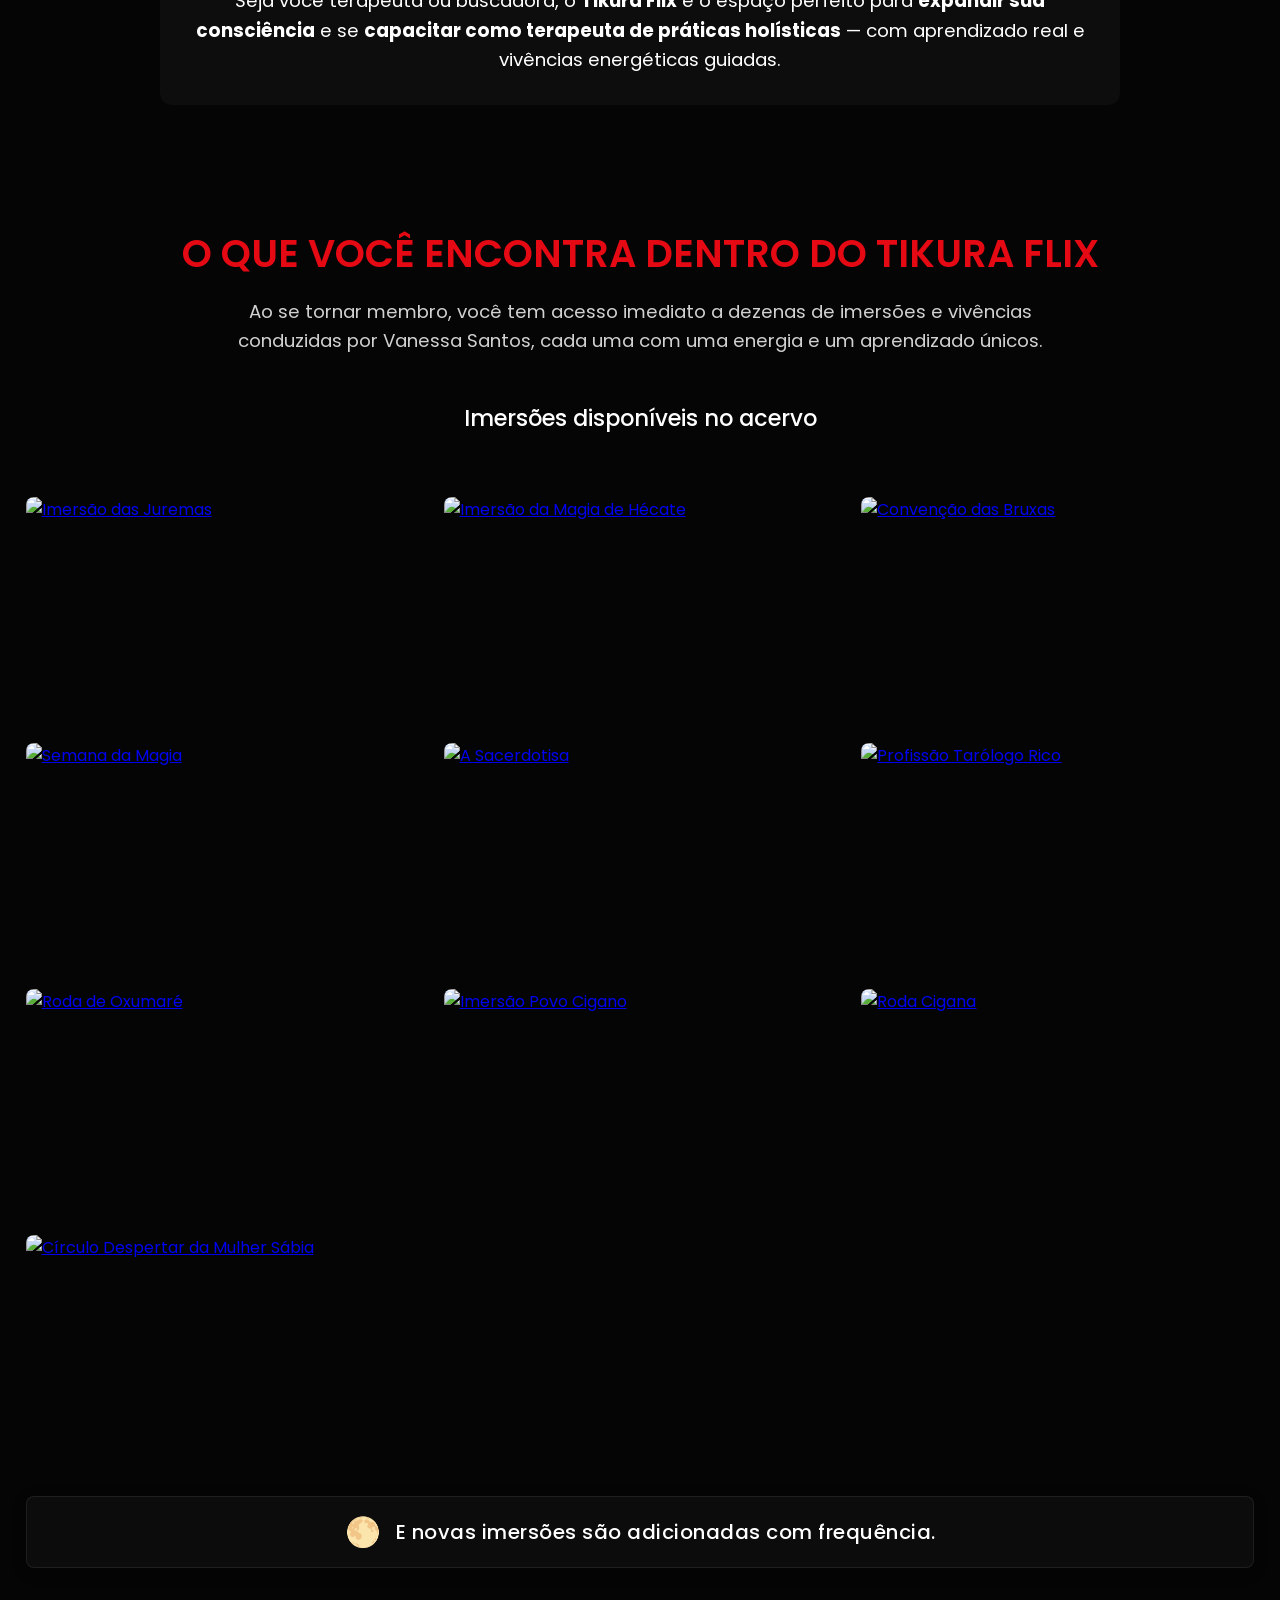
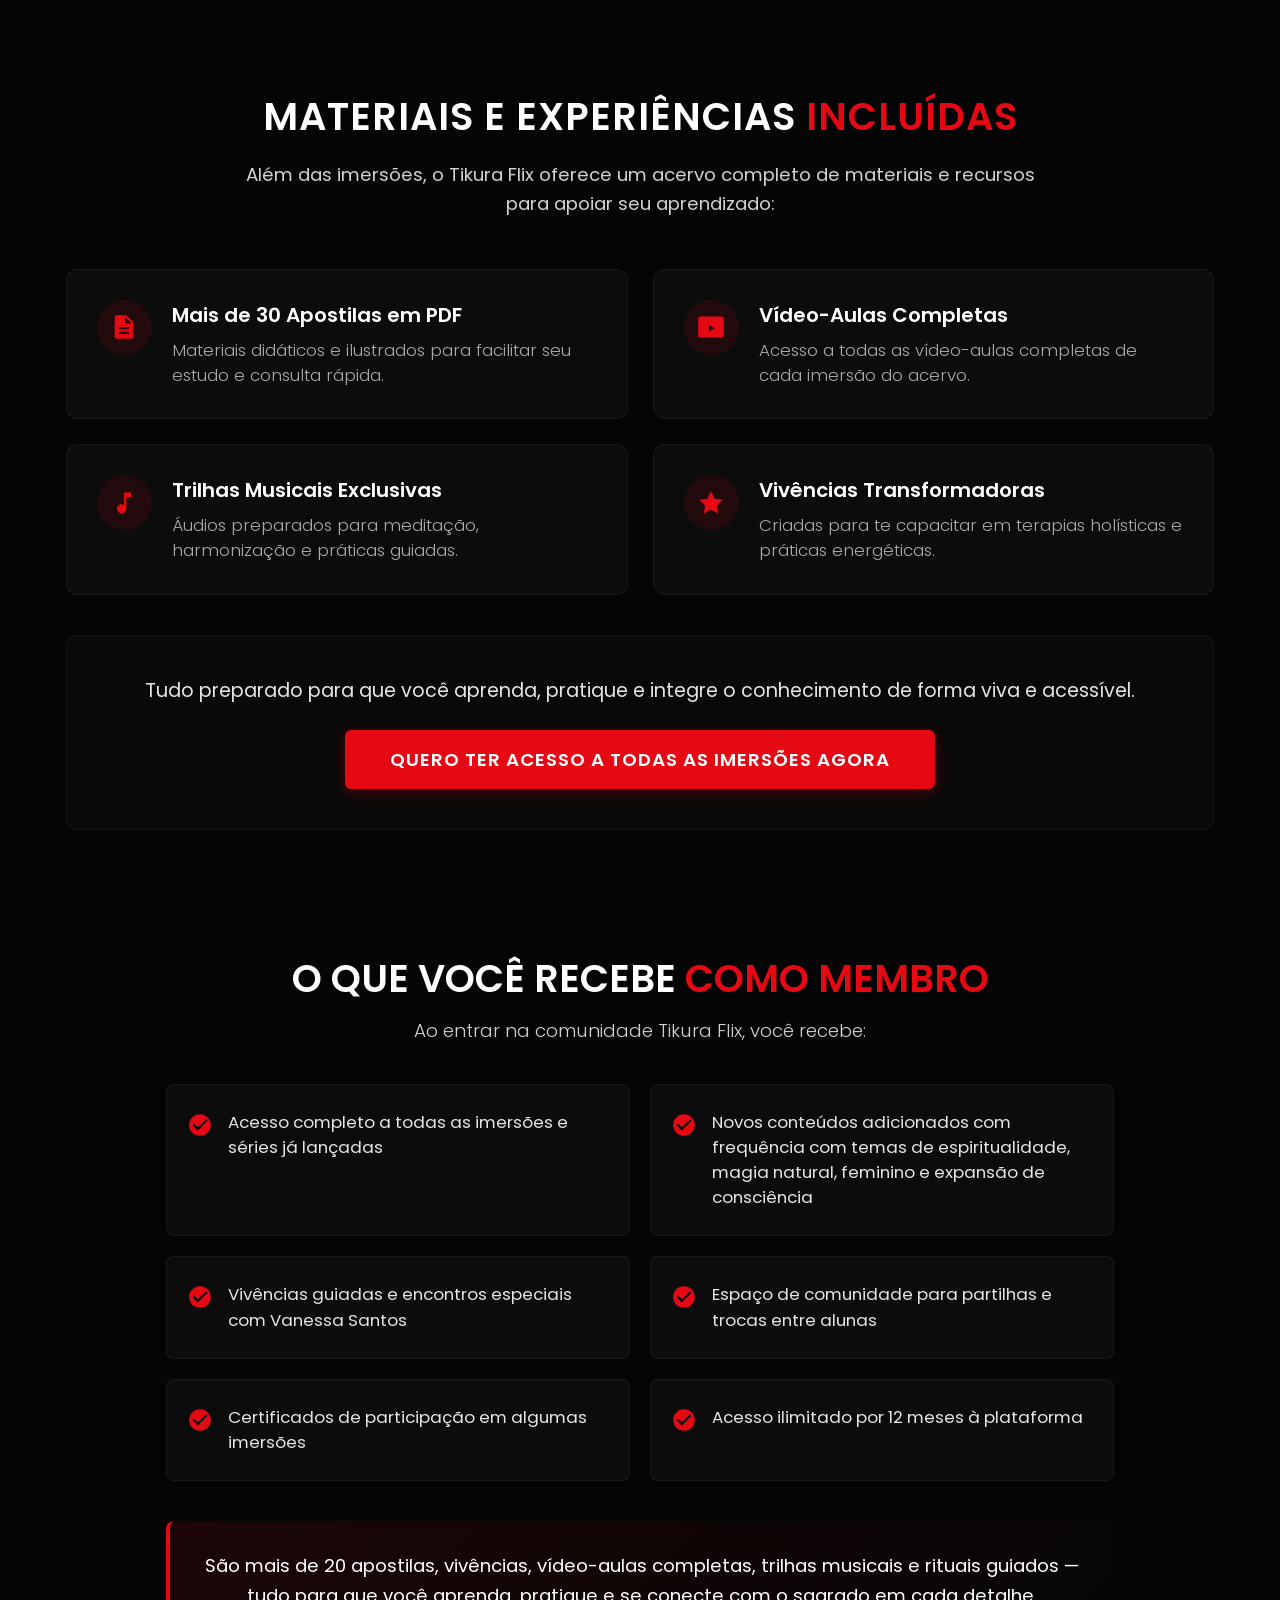
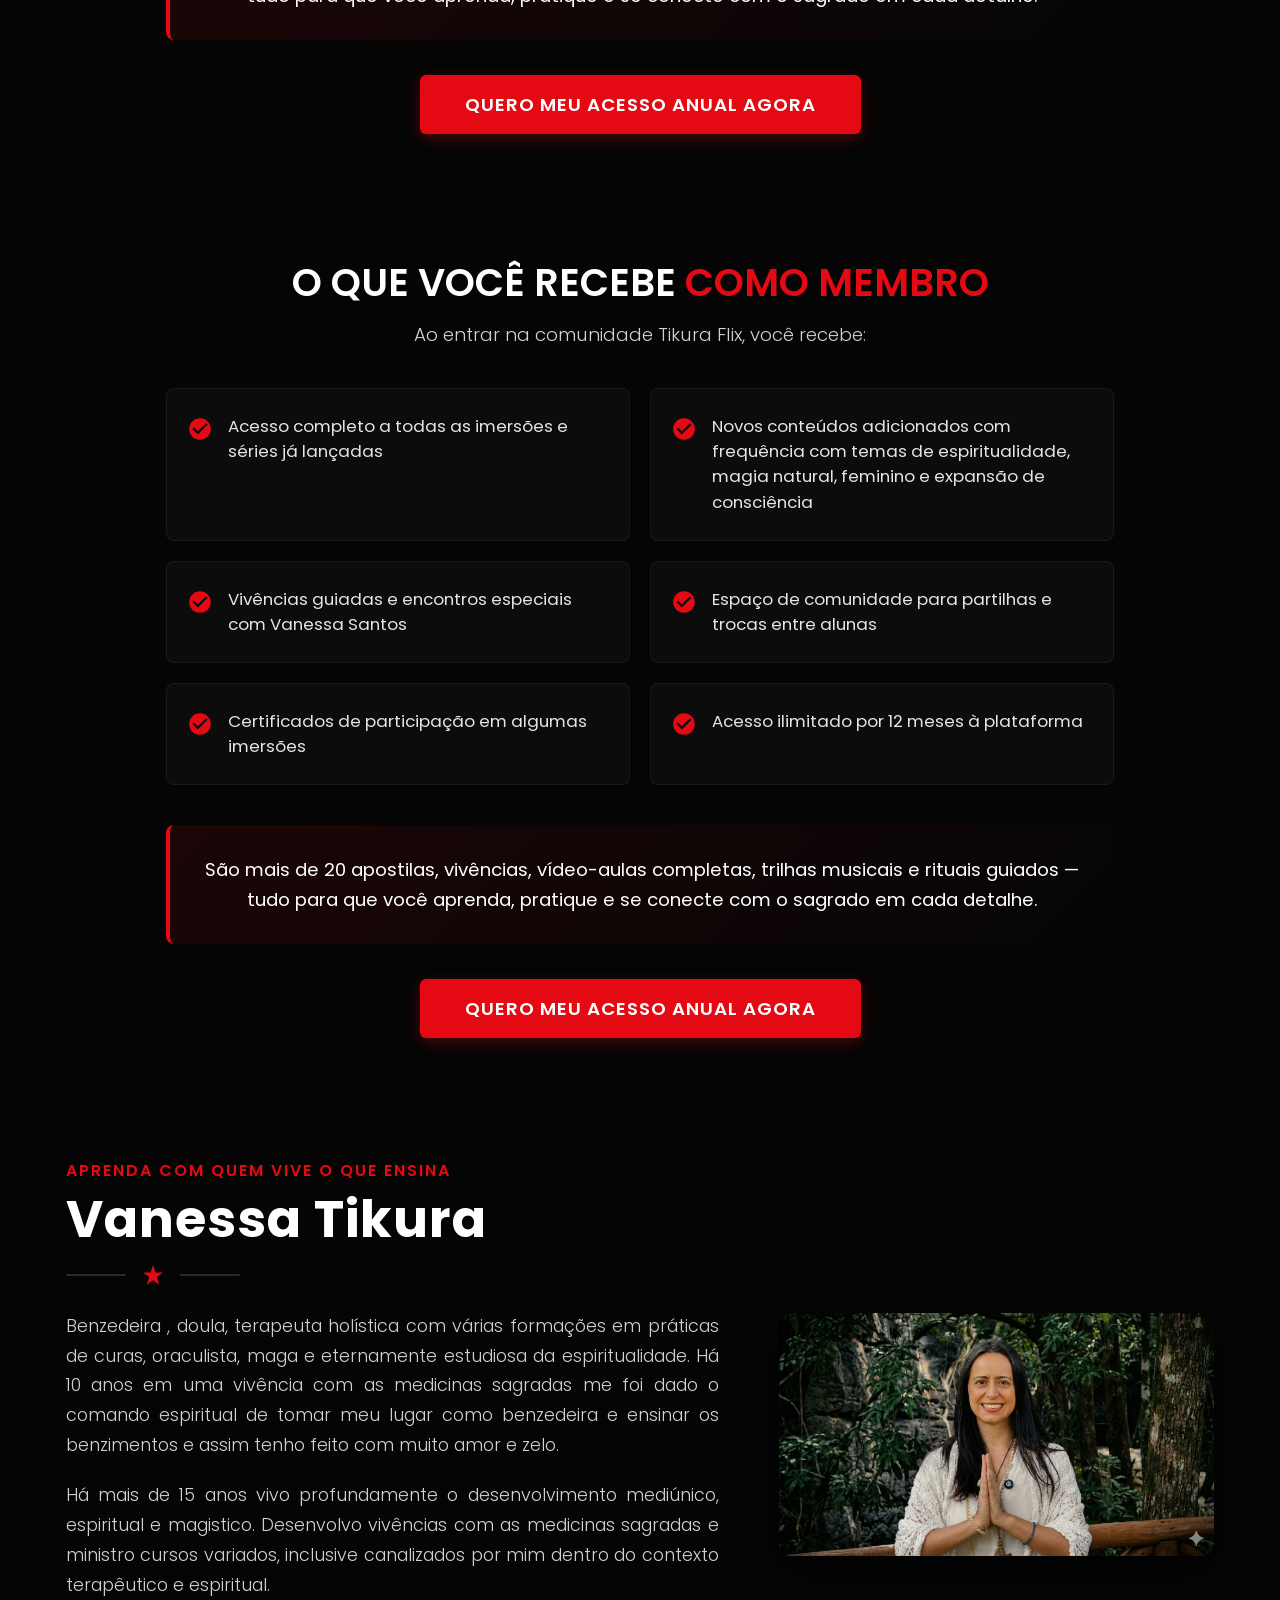
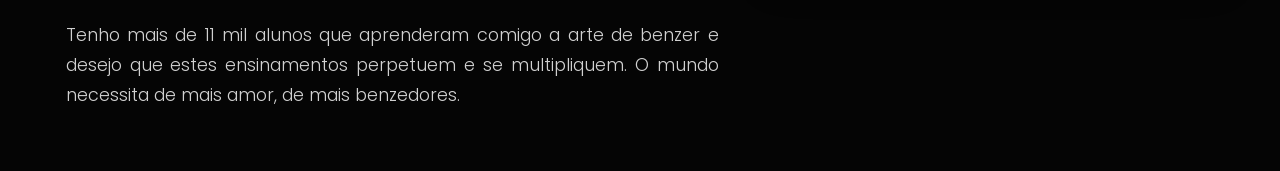
==== commit d93f461c: "Add files via upload" ====
--- a/index.html
+++ b/index.html
@@ -8,7 +8,7 @@
 </head>
 <body>
 <header class="tk-site-header">
-    <a href="index.html" class="tk-site-logo">Tikura <span>Flix</span></a>
+    <a href="index.html" class="tk-site-logo"><img src="imagens/tikuraflix.png" alt="Tikura Flix"></a>
     <nav class="tk-header-actions" aria-label="Acesso da plataforma">
         <a href="login.html" class="tk-header-btn tk-header-login">Login</a>
     </nav>
@@ -491,12 +491,12 @@
     </div>
     
     <div class="tk-autor-img">
-        <img src="http://www.tikura.com.br/wp-content/uploads/2026/02/147.jpg" alt="Vanessa Tikura">
-    </div>
-</div>
-    <script src="https://cdn.jsdelivr.net/npm/@supabase/supabase-js@2" defer></script>
-    <script src="supabase-config.js" defer></script>
-    <script src="database.js" defer></script>
-    <script src="script.js" defer></script>
+        <img src="imagens/vanessa.jpeg" alt="Vanessa Tikura">
+    </div>
+</div>
+    <script src="https://cdn.jsdelivr.net/npm/@supabase/supabase-js@2" defer></script>
+    <script src="supabase-config.js" defer></script>
+    <script src="database.js" defer></script>
+    <script src="script.js" defer></script>
 </body>
 </html>
--- a/style.css
+++ b/style.css
@@ -1,18 +1,19 @@
-@import url('https://fonts.googleapis.com/css2?family=Cinzel:wght@400&display=swap');
-@import url('https://fonts.googleapis.com/css2?family=Poppins:wght@300;400;500;600;700&display=swap');
-
-html{scroll-behavior:smooth;}
-body{margin:0;background:#050505;}
-.tk-site-header{position:fixed;top:0;left:0;right:0;z-index:50;display:flex;align-items:center;justify-content:space-between;gap:24px;padding:18px 6%;background:rgba(5,5,5,0.86);border-bottom:1px solid rgba(255,255,255,0.08);backdrop-filter:blur(12px);font-family:'Poppins',sans-serif;}
-.tk-site-logo{color:#fff;text-decoration:none;font-size:1.45rem;font-weight:700;text-transform:uppercase;letter-spacing:1px;line-height:1;}
-.tk-site-logo span{color:#e50914;}
-.tk-header-actions{display:flex;align-items:center;gap:12px;}
-.tk-header-btn{display:inline-flex;align-items:center;justify-content:center;min-width:104px;height:42px;padding:0 20px;border-radius:6px;text-decoration:none;font-size:0.95rem;font-weight:600;text-transform:uppercase;letter-spacing:0.5px;transition:background 0.25s ease,border-color 0.25s ease,transform 0.25s ease,color 0.25s ease;}
-.tk-header-login{color:#fff;border:1px solid rgba(255,255,255,0.22);background:rgba(255,255,255,0.04);}
-.tk-header-login:hover{border-color:#fff;background:rgba(255,255,255,0.1);transform:translateY(-2px);}
-.tk-header-register{color:#fff;border:1px solid #e50914;background:#e50914;}
-.tk-header-register:hover{border-color:#b20710;background:#b20710;transform:translateY(-2px);}
-.tk-hero-fw{position:relative;width:100vw;left:50%;right:50%;margin:-50vw;margin-top:0!important;margin-bottom:0!important;height:900px;overflow:hidden;background:#050505;font-family:sans-serif;}
+@import url('https://fonts.googleapis.com/css2?family=Cinzel:wght@400&display=swap');
+@import url('https://fonts.googleapis.com/css2?family=Poppins:wght@300;400;500;600;700&display=swap');
+
+html{scroll-behavior:smooth;}
+body{margin:0;background:#050505;}
+.tk-site-header{position:fixed;top:0;left:0;right:0;z-index:50;display:flex;align-items:center;justify-content:space-between;gap:24px;padding:18px 6%;background:rgba(5,5,5,0.86);border-bottom:1px solid rgba(255,255,255,0.08);backdrop-filter:blur(12px);font-family:'Poppins',sans-serif;}
+.tk-site-logo{text-decoration:none;display:flex;align-items:center;}
+.tk-site-logo img{height:60px!important;max-height:60px!important;width:auto!important;}
+.tk-site-logo span{color:#e50914;}
+.tk-header-actions{display:flex;align-items:center;gap:12px;}
+.tk-header-btn{display:inline-flex;align-items:center;justify-content:center;min-width:104px;height:42px;padding:0 20px;border-radius:6px;text-decoration:none;font-size:0.95rem;font-weight:600;text-transform:uppercase;letter-spacing:0.5px;transition:background 0.25s ease,border-color 0.25s ease,transform 0.25s ease,color 0.25s ease;}
+.tk-header-login{color:#fff;border:1px solid rgba(255,255,255,0.22);background:rgba(255,255,255,0.04);}
+.tk-header-login:hover{border-color:#fff;background:rgba(255,255,255,0.1);transform:translateY(-2px);}
+.tk-header-register{color:#fff;border:1px solid #e50914;background:#e50914;}
+.tk-header-register:hover{border-color:#b20710;background:#b20710;transform:translateY(-2px);}
+.tk-hero-fw{position:relative;width:100vw;left:50%;right:50%;margin:-50vw;margin-top:0!important;margin-bottom:0!important;height:900px;overflow:hidden;background:#050505;font-family:sans-serif;}
 .tk-h-slide{position:absolute;top:0;left:0;width:100%;height:100%;opacity:0;transition:opacity 0.8s ease-in-out;background-size:cover;background-position:center top;}
 .tk-h-slide.active{opacity:1;z-index:2;}
 .tk-h-overlay{position:absolute;top:0;left:0;width:100%;height:100%;background:linear-gradient(90deg,rgba(0,0,0,0.95) 0%,rgba(0,0,0,0.6) 45%,transparent 100%);z-index:3;}
@@ -29,10 +30,10 @@
 .tk-h-nav:hover{opacity:1;transform:translateY(-50%) scale(1.1);}
 .tk-h-prev{left:20px;}
 .tk-h-next{right:20px;}
-@media(max-width:768px){.tk-site-header{padding:14px 5%;gap:12px;}.tk-site-logo{font-size:1.1rem;}.tk-header-actions{gap:8px;}.tk-header-btn{min-width:auto;height:38px;padding:0 13px;font-size:0.78rem;}.tk-hero-fw{height:600px;}.tk-h-content{left:5%;right:5%;max-width:90%;text-align:left;}.tk-h-overlay{background:linear-gradient(0deg,rgba(0,0,0,0.95) 0%,rgba(0,0,0,0.7) 60%,transparent 100%);}.tk-h-title{font-size:2.2rem;}.tk-h-nav{display:none;}}
-
-@media(max-width:560px){.tk-site-header{flex-wrap:wrap;}.tk-header-actions{margin-left:auto;}}
-
+@media(max-width:768px){.tk-site-header{padding:14px 5%;gap:12px;}.tk-site-logo{font-size:1.1rem;}.tk-header-actions{gap:8px;}.tk-header-btn{min-width:auto;height:38px;padding:0 13px;font-size:0.78rem;}.tk-hero-fw{height:600px;}.tk-h-content{left:5%;right:5%;max-width:90%;text-align:left;}.tk-h-overlay{background:linear-gradient(0deg,rgba(0,0,0,0.95) 0%,rgba(0,0,0,0.7) 60%,transparent 100%);}.tk-h-title{font-size:2.2rem;}.tk-h-nav{display:none;}}
+
+@media(max-width:560px){.tk-site-header{flex-wrap:wrap;}.tk-header-actions{margin-left:auto;}}
+
 @keyframes tkFadeInUp{from{opacity:0;transform:translateY(40px);}to{opacity:1;transform:translateY(0);}}
 .tk-sobre-sec{display:flex;flex-wrap:wrap;align-items:center;gap:50px;padding:60px 0;width:100%;max-width:1200px;margin:0 auto;color:#fff;font-family:sans-serif;animation:tkFadeInUp 1s ease-out forwards;}
 .tk-sobre-texto{flex:1;min-width:320px;display:flex;flex-direction:column;justify-content:center;}
@@ -53,14 +54,14 @@
 .tk-sobre-btn{display:inline-flex;align-items:center;justify-content:center;background:#e50914;color:#fff;padding:15px 40px;font-size:1.15rem;font-weight:bold;text-decoration:none;border-radius:6px;transition:transform 0.3s,background 0.3s;border:none;width:fit-content;text-transform:uppercase;letter-spacing:1px;}
 .tk-sobre-btn:hover{background:#b20710;color:#fff;transform:scale(1.05);}
 @media(max-width:768px){.tk-sobre-sec{flex-direction:column;padding:40px 5%;}.tk-sobre-img{width:100%;}.tk-sobre-btn{margin:0 auto;}.tk-feature-box{flex-direction:column;text-align:center;gap:15px;}}
-
+
 .tk-cursos-sec{padding:50px 2%;width:100%;max-width:100%;margin:0 auto;font-family:'Poppins',sans-serif;color:#fff;overflow:hidden;box-sizing:border-box;}
-.tk-cursos-title{font-size:clamp(1.8rem,3vw,2.5rem);font-weight:600;margin:0 0 20px;text-align:center;text-transform:capitalize;}
+.tk-cursos-title{font-size:clamp(1.8rem,3vw,2.5rem);font-weight:600;margin:0 0 20px;text-align:center;text-transform:capitalize;}
 .tk-cursos-title span{color:#e50914;}
 .tk-carousel-wrap{position:relative;display:flex;align-items:center;}
 .tk-carousel-track{display:flex;gap:20px;overflow-x:auto;scroll-behavior:smooth;padding:20px 15px;scrollbar-width:none;-ms-overflow-style:none;}
 .tk-carousel-track::-webkit-scrollbar{display:none;}
-.tk-car-card{position:relative;flex:0 0 calc(100% / 5 - 20px);min-width:350px;aspect-ratio:16/9;border-radius:8px;overflow:hidden;cursor:pointer;transition:transform 0.3s ease,box-shadow 0.3s ease;background:#050505;}
+.tk-car-card{position:relative;flex:0 0 calc(100% / 5 - 20px);min-width:350px;aspect-ratio:16/9;border-radius:8px;overflow:hidden;cursor:pointer;transition:transform 0.3s ease,box-shadow 0.3s ease;background:#050505;}
 .tk-car-card:hover{transform:scale(1.08);z-index:10;box-shadow:0 15px 30px rgba(0,0,0,0.8);}
 .tk-car-img{width:100%;height:100%;object-fit:cover;display:block;}
 .tk-car-overlay{position:absolute;inset:0;background:linear-gradient(to top,rgba(0,0,0,0.95) 0%,rgba(0,0,0,0.3) 40%,transparent 100%);display:flex;flex-direction:column;justify-content:flex-end;padding:20px;transition:background 0.3s;}
@@ -79,7 +80,7 @@
 @media(max-width:1024px){.tk-car-card{flex:0 0 calc(100% / 3 - 20px);min-width:280px;}}
 @media(max-width:768px){.tk-car-card{flex:0 0 calc(100% / 2 - 20px);min-width:250px;}.tk-car-nav{display:none!important;}}
 @media(max-width:480px){.tk-car-card{flex:0 0 calc(100% - 20px);min-width:200px;}}
-
+
 .tk-flix-sec{padding:60px 0;width:100%;max-width:1200px;margin:0 auto;color:#fff;font-family:'Poppins',sans-serif;}
 .tk-sec-title{font-size:clamp(2rem,3vw,2.8rem);font-weight:600;margin:0 0 40px;color:#fff;text-align:center;text-transform:uppercase;letter-spacing:1px;}
 .tk-sec-title span{color:#e50914;}
@@ -104,15 +105,14 @@
 /* Footer Texto */
 .tk-ideal-footer{text-align:center;font-size:1.15rem;line-height:1.6;color:#fff;font-weight:400;max-width:900px;margin:0 auto;background:rgba(255,255,255,0.03);padding:30px;border-radius:12px;}
 @media(max-width:768px){.tk-ideal-grid{grid-template-columns:1fr;}.tk-func-card{padding:30px 20px;}.tk-func-quote{font-size:1.1rem;}}
-
+
 .tk-acervo-sec{padding:60px 2%;width:100%;max-width:1300px;margin:0 auto;font-family:'Poppins',sans-serif;color:#fff;box-sizing:border-box;}
 .tk-acervo-header{text-align:center;margin-bottom:40px;}
 .tk-acervo-title{font-size:clamp(1.8rem,3vw,2.5rem);font-weight:600;margin:0;color:#e50914;text-transform:uppercase;}
 .tk-acervo-desc{font-size:1.15rem;color:#d1d1d1;line-height:1.6;max-width:850px;margin:15px auto;font-weight:400;}
 .tk-acervo-subtitle{font-size:1.4rem;font-weight:500;color:#fff;margin-top:30px;display:inline-block;}
 .tk-acervo-grid{display:grid;grid-template-columns:repeat(3,1fr);gap:25px;}
-.tk-acervo-card{display:block;position:relative;width:100%;aspect-ratio:16/9;border-radius:8px;overflow:hidden;cursor:pointer;background:#050505;transition:transform 0.3s ease,box-shadow 0.3s ease;}
-.tk-acervo-card:nth-child(10){grid-column:2;}
+.tk-acervo-card{display:block;position:relative;width:100%;aspect-ratio:16/9;border-radius:8px;overflow:hidden;cursor:pointer;background:#050505;transition:transform 0.3s ease,box-shadow 0.3s ease;}
 .tk-acervo-card:hover{transform:scale(1.05);z-index:2;box-shadow:0 15px 30px rgba(0,0,0,0.8);}
 .tk-acervo-img{width:100%;height:100%;object-fit:cover;display:block;}
 .tk-acervo-overlay{position:absolute;inset:0;background:rgba(0,0,0,0.4);display:flex;align-items:center;justify-content:center;opacity:0;transition:opacity 0.3s ease;}
@@ -125,7 +125,7 @@
 .tk-acervo-footer h4{margin:0;font-size:1.25rem;font-weight:500;color:#fff;letter-spacing:0.5px;}
 @media(max-width:992px){.tk-acervo-grid{grid-template-columns:repeat(2,1fr);}.tk-acervo-card:nth-child(10){grid-column:auto;}}
 @media(max-width:600px){.tk-acervo-grid{grid-template-columns:1fr;}.tk-acervo-desc{font-size:1rem;}.tk-acervo-footer{flex-direction:column;text-align:center;}}
-
+
 .tk-mat-sec{padding:60px 2%;width:100%;max-width:1200px;margin:0 auto;font-family:'Poppins',sans-serif;color:#fff;box-sizing:border-box;}
 .tk-mat-header{text-align:center;margin-bottom:50px;}
 .tk-mat-title{font-size:clamp(1.8rem,3vw,2.5rem);font-weight:600;margin:0 0 15px;color:#fff;text-transform:uppercase;letter-spacing:1px;}
@@ -143,7 +143,7 @@
 .tk-btn-red{display:inline-flex;align-items:center;justify-content:center;background:#e50914;color:#fff;padding:16px 45px;font-size:1.15rem;font-weight:bold;text-decoration:none;border-radius:6px;transition:transform 0.3s,background 0.3s;border:none;text-transform:uppercase;letter-spacing:1px;box-shadow:0 4px 15px rgba(229,9,20,0.3);}
 .tk-btn-red:hover{background:#b20710;color:#fff;transform:scale(1.05);box-shadow:0 6px 20px rgba(229,9,20,0.5);}
 @media(max-width:768px){.tk-mat-grid{grid-template-columns:1fr;}.tk-mat-card{padding:25px 20px;}}
-
+
 .tk-b-sec{padding:60px 2%;width:100%;max-width:1000px;margin:0 auto;font-family:'Poppins',sans-serif;color:#fff;box-sizing:border-box;}
 .tk-b-title{text-align:center;font-size:clamp(1.8rem,3vw,2.5rem);font-weight:600;margin:0 0 10px;text-transform:uppercase;color:#fff;}
 .tk-b-title span{color:#e50914;}
@@ -160,7 +160,7 @@
 .tk-btn-red{display:inline-flex;align-items:center;justify-content:center;background:#e50914;color:#fff;padding:16px 45px;font-size:1.15rem;font-weight:600;text-decoration:none;border-radius:6px;transition:transform 0.3s,background 0.3s;border:none;text-transform:uppercase;letter-spacing:1px;box-shadow:0 4px 15px rgba(229,9,20,0.3);}
 .tk-btn-red:hover{background:#b20710;color:#fff;transform:scale(1.05);box-shadow:0 6px 20px rgba(229,9,20,0.5);}
 @media(max-width:768px){.tk-b-grid{grid-template-columns:1fr;}.tk-b-highlight{text-align:left;}}
-
+
 .tk-b-sec{padding:60px 2%;width:100%;max-width:1000px;margin:0 auto;font-family:'Poppins',sans-serif;color:#fff;box-sizing:border-box;}
 .tk-b-title{text-align:center;font-size:clamp(1.8rem,3vw,2.5rem);font-weight:600;margin:0 0 10px;text-transform:uppercase;color:#fff;}
 .tk-b-title span{color:#e50914;}
@@ -177,7 +177,7 @@
 .tk-btn-red{display:inline-flex;align-items:center;justify-content:center;background:#e50914;color:#fff;padding:16px 45px;font-size:1.15rem;font-weight:600;text-decoration:none;border-radius:6px;transition:transform 0.3s,background 0.3s;border:none;text-transform:uppercase;letter-spacing:1px;box-shadow:0 4px 15px rgba(229,9,20,0.3);}
 .tk-btn-red:hover{background:#b20710;color:#fff;transform:scale(1.05);box-shadow:0 6px 20px rgba(229,9,20,0.5);}
 @media(max-width:768px){.tk-b-grid{grid-template-columns:1fr;}.tk-b-highlight{text-align:left;}}
-
+
 .tk-autor-sec{display:flex;flex-wrap:wrap;align-items:center;gap:60px;padding:60px 2%;width:100%;max-width:1200px;margin:0 auto;font-family:'Poppins',sans-serif;color:#fff;box-sizing:border-box;}
 .tk-autor-content{flex:1.2;min-width:320px;display:flex;flex-direction:column;justify-content:center;}
 .tk-autor-img{flex:0.8;min-width:320px;text-align:center;position:relative;}
